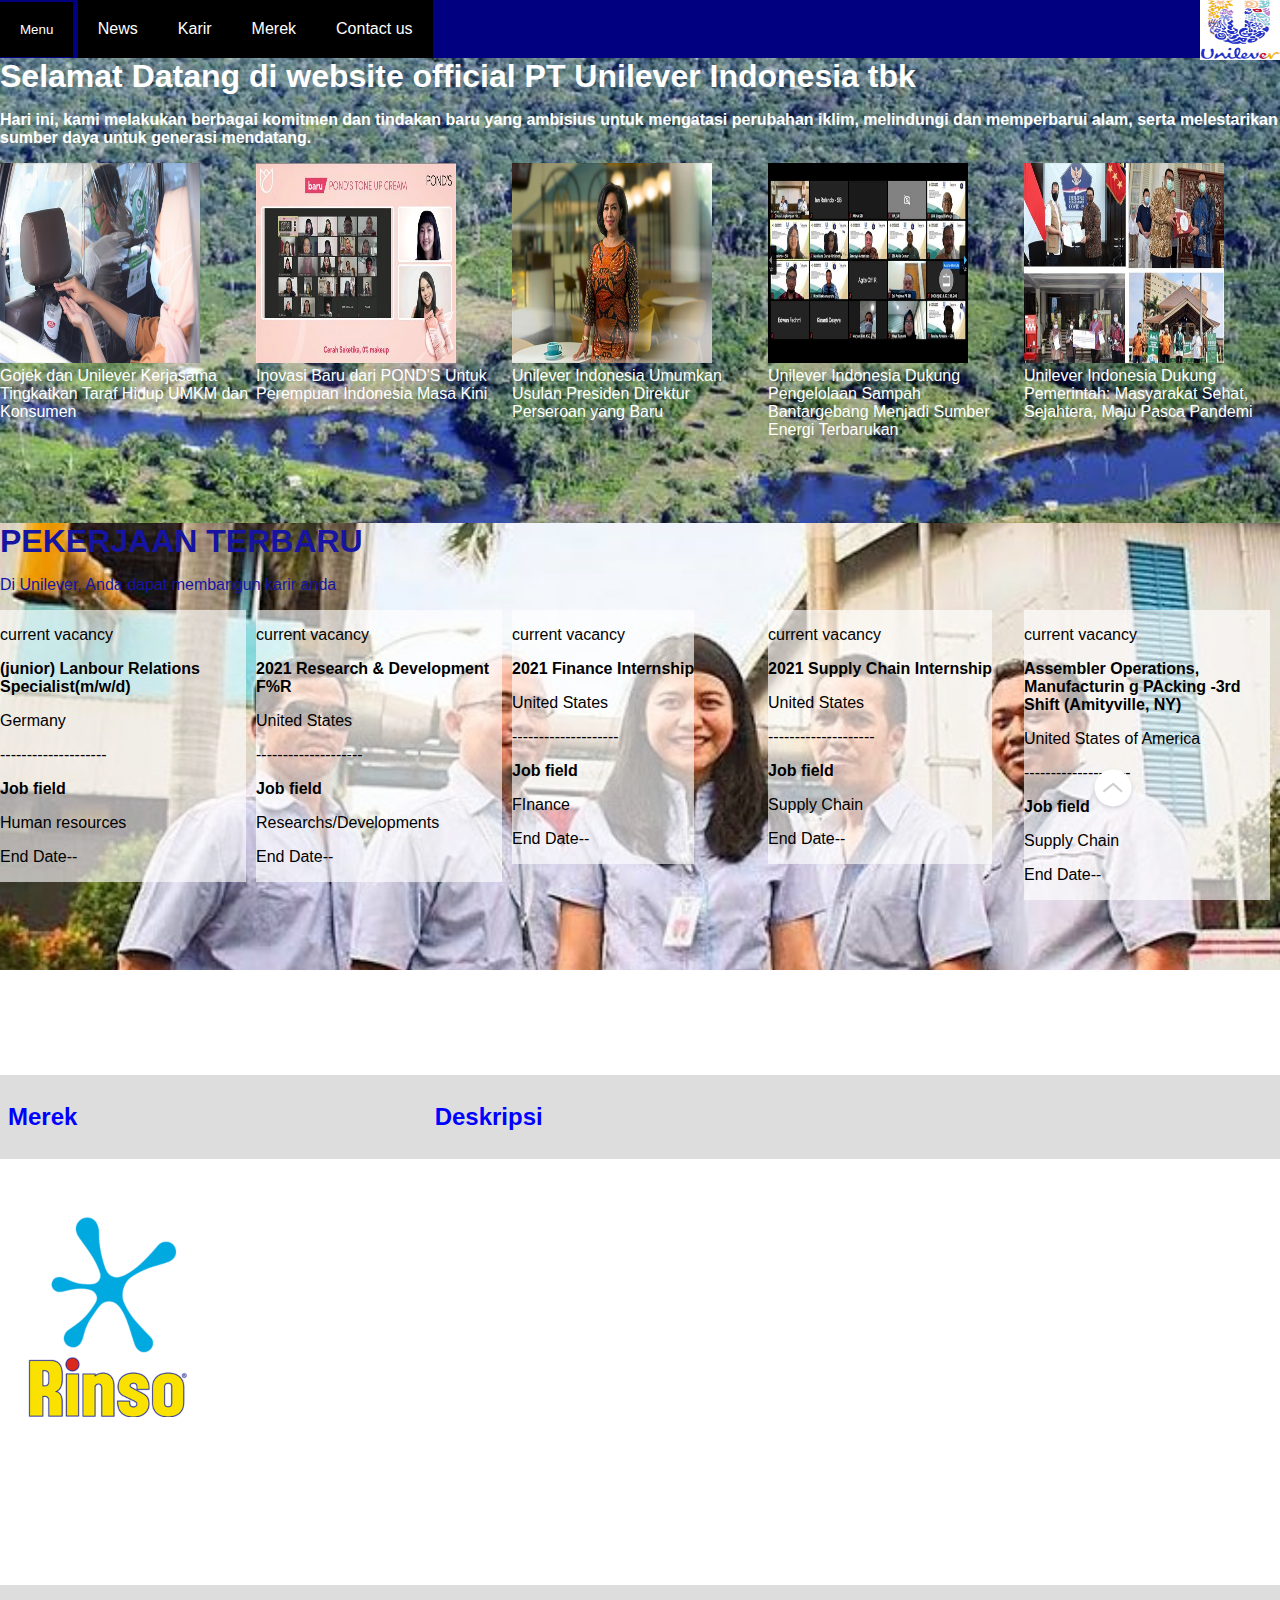
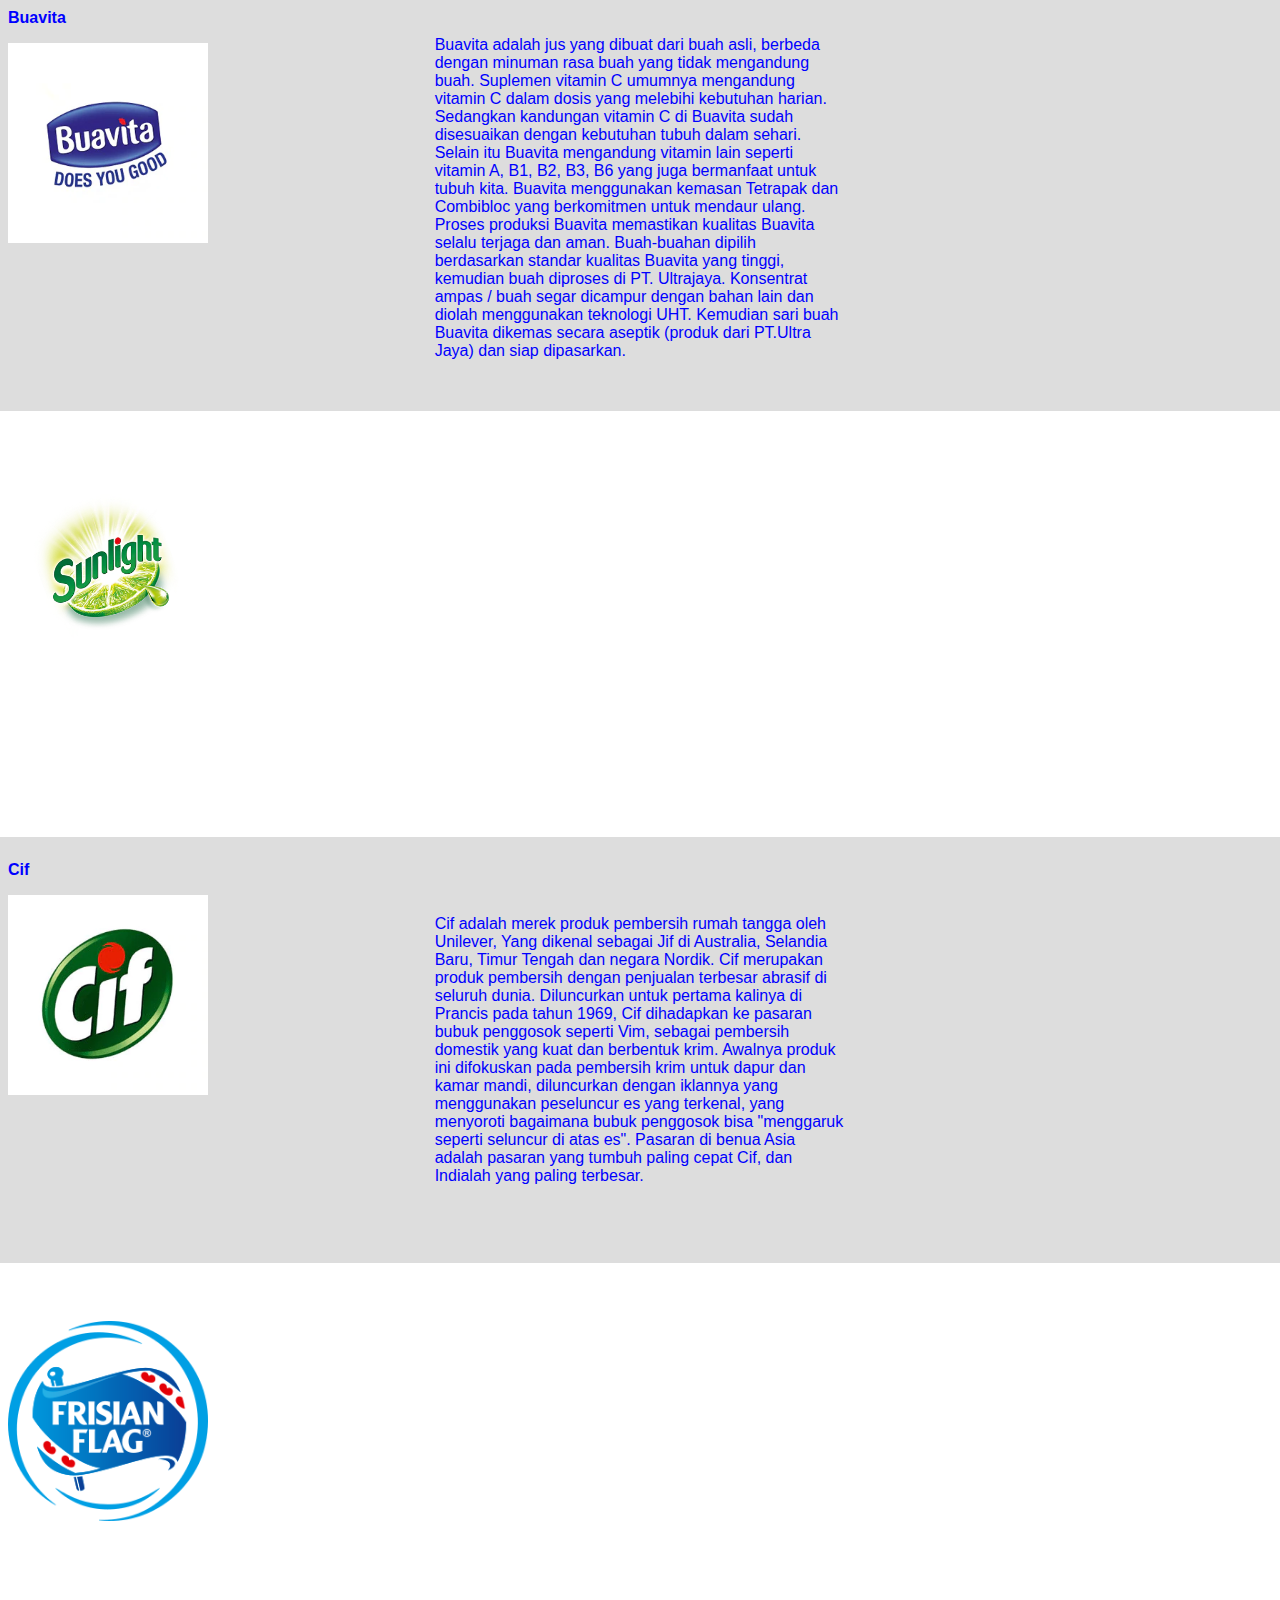
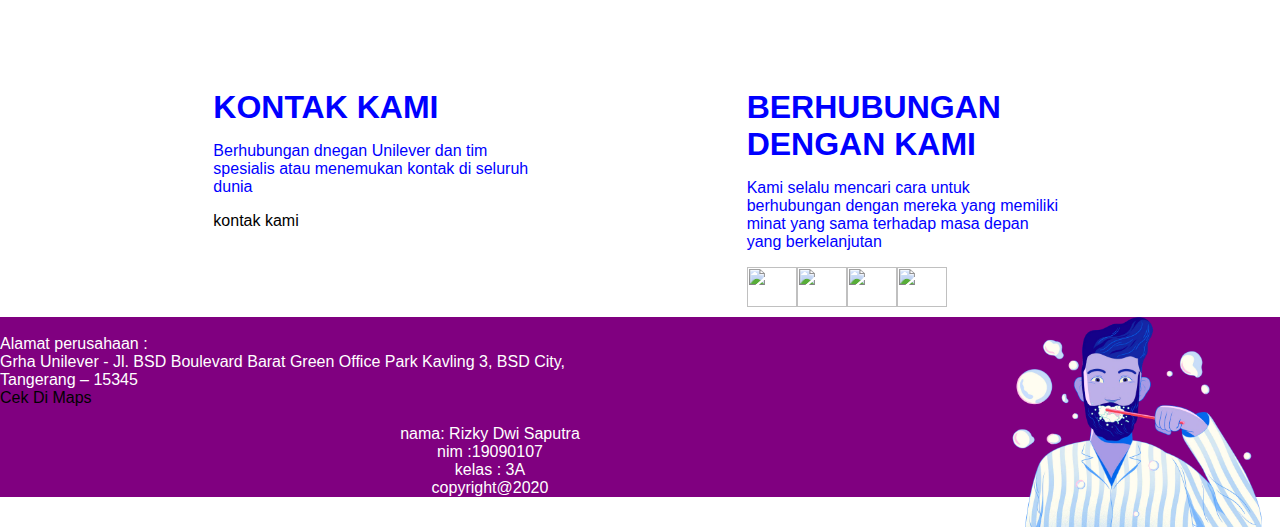
==== main.html @ 6e51be2f "Initial commit" ====
<!DOCTYPE html>
<html lang="en">
<head>
    <link rel="stylesheet" href="style.css">
    <meta charset="UTF-8">
    <meta name="viewport" content="width=device-width, initial-scale=1.0">
    <meta http-equiv="X-UA-Compatible" content="ie=edge">
    <link rel="icon" href="image/UNILEVER_LOGO_160_tcm1310-541804.gif">
    <title>webprofile Unilever Indonesia</title>
</head>
<body>
    <header>
        <div class="dropdown">
            <button class="menubtn">Menu</button>
                <div class="dropdown-child">
                    <a href="#news">News</a>
                    <a href="#karir">Karir</a>
                    <a href="#merek">Merek</a> 
                    <a href="#kontak-kami">Contact us</a>
                </div>
        </div>
        <img src="image/UNILEVER_LOGO_160_tcm1310-541804.gif">
    </header>
<div id="cursor-btn" onclick="cursorBtn()">
    <img src="image/cursor-btn.svg">
</div>
    <div class="head" id="head">
        <h1>Selamat Datang di website official PT Unilever Indonesia tbk</h1>
            <p><b>Hari ini, kami melakukan berbagai komitmen dan tindakan baru yang ambisius untuk mengatasi perubahan iklim, melindungi dan memperbarui alam, serta melestarikan sumber daya untuk generasi mendatang.</b></p>
        <div class="wrapper">
            <div class="zoom-effect">
                <div class="kotak">
                  <a href="https:/news/press-releases/2020/unilever-indonesia-umumkan-usulan-presiden-direktur-perseroan-yang-baru.html">
                    <img src="image/ind-kemitraan-gojek-990x557_tcm1310-555383_w700.jpg"><br>
                    <span>Gojek dan Unilever Kerjasama Tingkatkan Taraf Hidup UMKM dan Konsumen</span>
                  </a>
                </div>
            </div>                
            <div class="zoom-effect">
                <div class="kotak">
                    <a href="https://www.unilever.co.id/news/press-releases/2020/inovasi-baru-dari-ponds-untuk-perempuan-indonesia-masa-kini.html">
                        <img src="image/IND-Media-Conference-Ponds-Instabright-Tone-Up-Cream-990x557_tcm1310-555386_w700.webp"><br>
                        <span>Inovasi Baru dari POND'S Untuk Perempuan Indonesia Masa Kini</span>
                    </a>
                </div>
            </div>
            <div class="zoom-effect">
                <div class="kotak">
                    <a href="https:/news/press-releases/2020/unilever-indonesia-umumkan-usulan-presiden-direktur-perseroan-yang-baru.html">
                        <img src="image/IND-Ira-Noviarti-990x557_tcm1310-555470_w700 (1).jpg"><br>
                        <span>Unilever Indonesia Umumkan Usulan Presiden Direktur Perseroan yang Baru</span>
                    </a>
                </div>
            </div>
            <div class="zoom-effect">
                <div class="kotak">
                    <a href="https:/news/press-releases/2020/unilever-indonesia-umumkan-usulan-presiden-direktur-perseroan-yang-baru.html">
                        <img src="image/IND-Foto-Bersama-990x557_tcm1310-555580_w700.jpg"><br>
                        <span>Unilever Indonesia Dukung Pengelolaan Sampah Bantargebang Menjadi Sumber Energi Terbarukan</span>
                    </a>
                </div>
            </div>
             <div class="zoom-effect">
                <div class="kotak">
                    <a href="https:/news/press-releases/2020/unilever-indonesia-umumkan-usulan-presiden-direktur-perseroan-yang-baru.html">
                        <img src="image/IND-aug-990x557_tcm1310-554132_w700.jpg"><br>
                        <span>Unilever Indonesia Dukung Pemerintah: Masyarakat Sehat, Sejahtera, Maju Pasca Pandemi</span>
                    </a>
                </div>
            </div>    
        </div>
    </div>
    <div class="karir" id="karir">
        <h1>PEKERJAAN TERBARU</h1>
        <p> Di Unilever, Anda dapat membangun karir anda</p>
        <div class="wrapper">
            <div class="zoom-effect">
                <div class="lowongan" >
                    <a href="https://unilever.taleo.net/careersection/external/jobdetail.ftl?lang=de&searchExpanded=true&job=200004B7">
                    <p>current vacancy</p>
                    <p><b>(junior) Lanbour Relations Specialist(m/w/d)</b></p>
                    <p>Germany</p>
                    <p>--------------------</p>
                    <p><b>Job field</b></p>
                    <p>Human resources</p>
                    <p>End Date--</p>
                </a>
                </div>
            </div>
            <div class="zoom-effect">
                <div class="lowongan">
                    <a href="https://unilever.taleo.net/careersection/external/jobdetail.ftl?lang=de&searchExpanded=true&job=200004B7">
                        <p>current vacancy</p>
                        <p><b>2021 Research & Development F%R</b></p>
                        <p>United States</p>
                        <p>--------------------</p>
                        <p><b>Job field</b></p>
                        <p>Researchs/Developments</p>
                        <p>End Date--</p>
                    </a>
                 </div>
            </div>
            <div class="zoom-effect">
                <div class="lowongan">
                    <a href="https://unilever.taleo.net/careersection/external/jobdetail.ftl?lang=de&searchExpanded=true&job=200004B7">
                        <p>current vacancy</p>
                        <p><b>2021 Finance Internship</b></p>
                        <p>United States</p>
                        <p>--------------------</p>
                        <p><b>Job field</b></p>
                        <p>FInance</p>
                        <p>End Date--</p>
                    </a>
                </div>
            </div>
            <div class="zoom-effect">
                <div class="lowongan">
                    <a href="https://unilever.taleo.net/careersection/external/jobdetail.ftl?lang=de&searchExpanded=true&job=200004B7">
                        <p>current vacancy</p>
                        <p><b>2021 Supply Chain Internship</b></p>
                        <p>United States</p>
                        <p>--------------------</p>
                        <p><b>Job field</b></p>
                        <p>Supply Chain</p>
                        <p>End Date--</p>
                    </a>
                </div>
            </div>
            <div class="zoom-effect">
                <div class="lowongan">
                    <a href="https://unilever.taleo.net/careersection/external/jobdetail.ftl?lang=de&searchExpanded=true&job=200004B7">
                        <p>current vacancy</p>
                        <p><b>Assembler Operations, Manufacturin g PAcking -3rd Shift (Amityville, NY)</b></p>
                        <p>United States of America</p>
                        <p>--------------------</p>
                        <p><b>Job field</b></p>
                        <p>Supply Chain</p>
                        <p>End Date--</p>
                    </a>
                </div>
            </div>
        </div>
    </div>
    <div class="merek" id="merek" >
        <h1 >Merek</h1>
        <p >Kami membuat beberapa merek paling terkenal di dunia - semuanya sedang dalam perjalanan untuk mengurangi jejak lingkungan dan meningkatkan dampak positif mereka pada masyarakat.</p>
        <table>
            <tr style="background-color: #dddddd;">
                <th><h2>Merek     </h2></th>
                <th><h2>Deskripsi </h2><th>
            </tr>
            <tr>
                <td><p><b>Rinso</b></p>
                    <div class="zoom-effect">
                        <div class="kotak">
                        <img src="image/logo-rinso.png">
                        </div>
                    </div>
                </td>
                <td>Rinso adalah merek sabun cuci atau deterjen dari Unilever yang digunakan di Australia, Indonesia, Selandia Baru, Britania Raya dan Amerika Serikat. Merek ini awalnya diciptakan oleh Robert S. Hudson dengan merek dagang Hudson's Soap dan pada tahun 1908 dijual ke Lever Brothers dari Port Sunlight, Inggris. 
                    Rinso diluncurkan di Indonesia sebagai merek deterjen pertama di Indonesia yang menjadi nama generik untuk deterjen laundry.<td>
            </tr>
            <tr>
                <content>

                </content>
                <td><p><b>Buavita</b></p>
                    <div class="zoom-effect">
                        <div class="kotak">
                        <img src="image/buavita_tcm1310-408827_w700.png">
                        </div>
                    </div>
                </td>
            <td>Buavita adalah jus yang dibuat dari buah asli, berbeda dengan minuman rasa buah yang tidak mengandung buah. Suplemen vitamin C umumnya mengandung vitamin C dalam dosis yang melebihi kebutuhan harian. 
                Sedangkan kandungan vitamin C di Buavita sudah disesuaikan dengan kebutuhan tubuh dalam sehari. Selain itu Buavita mengandung vitamin lain seperti vitamin A, B1, B2, B3, B6 yang juga bermanfaat untuk tubuh kita. 
                Buavita menggunakan kemasan Tetrapak dan Combibloc yang berkomitmen untuk mendaur ulang. Proses produksi Buavita memastikan kualitas Buavita selalu terjaga dan aman. Buah-buahan dipilih berdasarkan standar kualitas Buavita yang tinggi, kemudian buah diproses di PT. Ultrajaya. 
                Konsentrat ampas / buah segar dicampur dengan bahan lain dan diolah menggunakan teknologi UHT. Kemudian sari buah Buavita dikemas secara aseptik (produk dari PT.Ultra Jaya) dan siap dipasarkan.<td>
            </tr>
            <tr>
                <td><p><b>Sunlight</b></p>
                    <div class="zoom-effect">
                        <div class="kotak">
                        <img src="image/logo-sunlight.png">
                        </div>
                    </div>
                </td>
                <td>Sunlight adalah pembersih kuat yang membuat peralatan rumah lebih mudah dibersihkan. Selama 20 tahun, produk Sunlight berhasil menjadi merek cairan pencuci piring terbesar di Indonesia dengan berbagai aktivasi dan promosi inovasi. 
                    Sunlight telah tersedia di Indonesia selama lebih dari 25 tahun dengan format batang asli. Pada 1980-an, Sunlight diluncurkan dalam bentuk cair yang menjadikannya produk pencuci piring pertama di Indonesia. Selama 20 tahun, 
                    produk Sunlight berhasil menjadi merek cairan pencuci piring terbesar di Indonesia dengan berbagai aktivasi dan promosi inovasi. Sunlight sebagai market leader, selalu menawarkan solusi terbaik untuk membersihkan peralatan masak dan peralatan dapur dari segala jenis kotoran, bau dan minyak. 
                    Sunlight terdiri dari 3 varian yang disukai konsumennya, yaitu jeruk nipis, lemon, dan strawberry.<td>
            </tr>
            
            <td><p><b>Cif</b></p>
                <div class="zoom-effect">
                    <div class="kotak">
                        <img src="image/cif_tcm1310-408746_w700.png">
                    </div>
                </div>
            </td>
                <td>Cif adalah merek produk pembersih rumah tangga oleh Unilever, Yang dikenal sebagai Jif di Australia, Selandia Baru, Timur Tengah dan negara Nordik. Cif merupakan produk pembersih dengan penjualan terbesar abrasif di seluruh dunia.
                    Diluncurkan untuk pertama kalinya di Prancis pada tahun 1969, Cif dihadapkan ke pasaran bubuk penggosok seperti Vim, sebagai pembersih domestik yang kuat dan berbentuk krim. Awalnya produk ini difokuskan pada pembersih krim untuk dapur dan kamar mandi, diluncurkan dengan iklannya yang menggunakan peseluncur es yang terkenal, 
                    yang menyoroti bagaimana bubuk penggosok bisa "menggaruk seperti seluncur di atas es". Pasaran di benua Asia adalah pasaran yang tumbuh paling cepat Cif, dan Indialah yang paling terbesar.<td>
            </tr> 
            <tr>
                <td><p><b>Frisian flag</b></p>
                <div class="zoom-effect">
                    <div class="kotak">
                        <img src="image/logo-frisian-flag.png">
                    </div>
                </div>
            </td>
                <td>Frisian Flag atau yang juga dikenal dengan Susu Flag adalah susu sapi yang mengandung nutrisi makro (protein, karbohidrat dan lemak) dan mengandung 8 vitamin (Vitamin A, D3, E, B1, B2, B3, B6 dan B12) dan mineral: Kalsium dan Fosfor. 
                    dapat dikonsumsi sebagai pelengkap masakan yang dipadukan dengan bahan makanan lainnya (seperti buah segar) menjadi minuman sehat atau menambah cita rasa makanan dan minuman yang nikmat. Satu porsi Susu Kental Manis Kental Manis Frisian Flag mengandung energi 140 kkal untuk menunjang asupan energi harian Anda. 
                    Dapat dikonsumsi untuk segala usia (kecuali bayi 0-12 bulan) sebagai pelengkap sajian makanan dan minuman keluarga anda.<td>
            </tr>
            <tr>
                
        </table>
        </div>
    </div>    
    <div class="row">
        <div class="kontak-kami-internasional">
            <h1>KONTAK KAMI</h1>
            <P>Berhubungan dnegan Unilever dan tim spesialis atau menemukan kontak di seluruh dunia</P>
            <a href="contact-form.html" title="kontak-kami">kontak kami</a>
        </div>
        <div class="kontak-kami-lokal" id="kontak-kami">
           <h1>BERHUBUNGAN DENGAN KAMI</h1>
           <p>Kami selalu mencari cara untuk berhubungan dengan mereka yang memiliki minat yang sama terhadap masa depan yang berkelanjutan</p>
            <div class="medsos">
                <a href="https://www.facebook.com/unileverid" target="_blank">
                    <div class="zoom-icon-effect">
                    <img src="https://www.unilever.co.id/resources/7.19.63/images/phoenix/facebook-purple-royal.svg" style="width: 50px;height: 40px;">
                    </div>
                </a>
                <a href="https://twitter.com/UnileverIDN" target="_blank">
                    <div class="zoom-icon-effect">
                    <img src="https://www.unilever.co.id/resources/7.19.63/images/phoenix/twitter-purple-royal.svg" style="width: 50px;height: 40px;">
                    </div>
                </a>
                <a href="https://www.instagram.com/unileveridn" target="_blank">
                    <div class="zoom-icon-effect">
                    <img src="https://www.unilever.co.id/resources/7.19.63/images/phoenix/instagram-purple-royal.svg" style="width: 50px;height: 40px;">
                    </div>
                </a>
                <a href="https://www.linkedin.com/company/unilever" target="_blank">
                    <div class="zoom-icon-effect">
                    <img src="https://www.unilever.co.id/resources/7.19.63/images/phoenix/linkedin-purple-royal.svg" style="width: 50px;height: 40px;">
                    </div>
                </a>
            </div>
        </div>
    </div>
<footer>
    <img src="image/footer-character02.webp" style="width:300px; height:210px"><br>
    Alamat perusahaan :<br>
    Grha Unilever - Jl. BSD Boulevard Barat Green Office Park Kavling 3, BSD City, <br>
    Tangerang – 15345<br>
    <a href="https://goo.gl/maps/GV2RzGLKUzyPwAAx8" title="kontak-kami">Cek Di Maps</a><br><br>
    <center>nama: Rizky Dwi Saputra <br>
    nim :19090107 <br>
    kelas : 3A<br>
    copyright@2020<br></center>

</footer>
<script src="script.js"></script>
</body>
</html>
---- style.css ----
html {
  background: #fff;
  color: #000;
  font-family: sans-serif;
  -ms-text-size-adjust: 100%;
  -webkit-text-size-adjust: 100%;
}
body {
    margin: 0;
  }   
  h1{
    margin: 0;
  }
  p{
    text-align: 20px;
    text-size-adjust: inherit;
  }
  a{
    color: black;
    text-decoration: none;
    font-weight: 500;
  }
  a:hover{
    text-decoration: underline;
  }
  .wrapper {
    width: 100%;
    margin: 0 auto;
    display: flex;
  }
  .zoom-effect {  
    position: relative;
    width: 100%;
    height: 360px;
    margin: 0 auto;
    overflow: -moz-hidden-unscrollable;  
    color: white;
  }
  .kotak {
    position: absolute;
    top: 0;
    left: 0;
  }
  .kotak span{
    color: white;
  }
  .kotak img {
    -webkit-transition: 0.4s ease;
    transition: 0.4s ease;
    width: 200px;
    height: 200px;
  }
  .zoom-effect:hover .kotak img {
    -webkit-transform: scale(1.08);
    transform: scale(1.08);
  }
.head{
  color: white;
  background-attachment: fixed;
  background-repeat: no-repeat;
  background-size: 100%;
  background-image: url(image/birdview_global_forest_watch_by_ciat_flickr.jpg);
}
.karir{
  color:rgb(22, 20, 161);
  background-attachment: scroll;
  background-position: center;
  background-repeat: no-repeat;
  background-size: cover;
  background-image: url(image/profile1.jpeg );
}
.merek{
  color: white;
  background-attachment: fixed;
  background-size: cover;
  background-position: bottom;
  background-image: url(image/nature-1603498513751-2292.jpg);
}
.kontak-kami-lokal{
  width: 25%;
  color: blue;
}
.kontak-kami-internasional{
  width: 25%;
  color: blue;
}
.row:after {
  clear: both;
}
.row:before, .row:after {
  content: " ";
  display: table;
}
.zoom-icon-effect{
  position: relative;
  width: 100%;
  height: 50px;
  margin: 0 auto;
  overflow: visible; 
}
.zoom-icon-effect:hover img {
  -webkit-transform: scale(1.08);
  transform: scale(1.08);
}
header{
  background-color:navy;
  color: white;
}
.medsos{
  display: flex;
}
.row{
width: 100%;
font-family: sans-serif;
display: flex;
justify-content: space-between;
}
footer{
  color: white;
  background-color:purple;
}
footer img{
  float :right ;
}
.lowongan{
  background-color: rgba(255, 255, 255, 0.637) ;
  color: black;
  position: absolute;
  top: 0;
  margin-right: 10px;
  left: 0;
}
.menubtn{
  background-color: #000;
  color: #fff;
  border: none;
  cursor: pointer;
  padding: 20px;
}
.menubtn:hover{
  background-color: #000;
}
.dropdown{
  position: relative;
  display: inline-block;
}
button{
  object-position: right;
}
.dropdown-child {
  display: none;
  background-color: black;
  min-width: 200px;
}
.dropdown-child a{
  color: white;
  padding: 20px;
  text-decoration: none;
  display: block;
}
.dropdown:hover .dropdown-child{
  display: inline-flex;
}
#cursor-btn {
  position: absolute;
  cursor: pointer;
  z-index:9999;
  top:85%;
  left:85%;
}
#cursor-btn img {
  position: fixed;
  width: 50px;
}
th .img{
  width: 200px;
  height: 200px;
}
table{
  width: 100%;
  height: auto;
}
table, th, td {
border-collapse: collapse;
}
tr,td,th{
text-align: left; 
padding: 8px;
}
td {
border: white;
width: 200px;
height: 200px;
}
tr:nth-child(odd){
  background-color: #dddddd;
  color: blue;
}
header img{
  width: 80px;
  height: 60px;
  float: right;
}
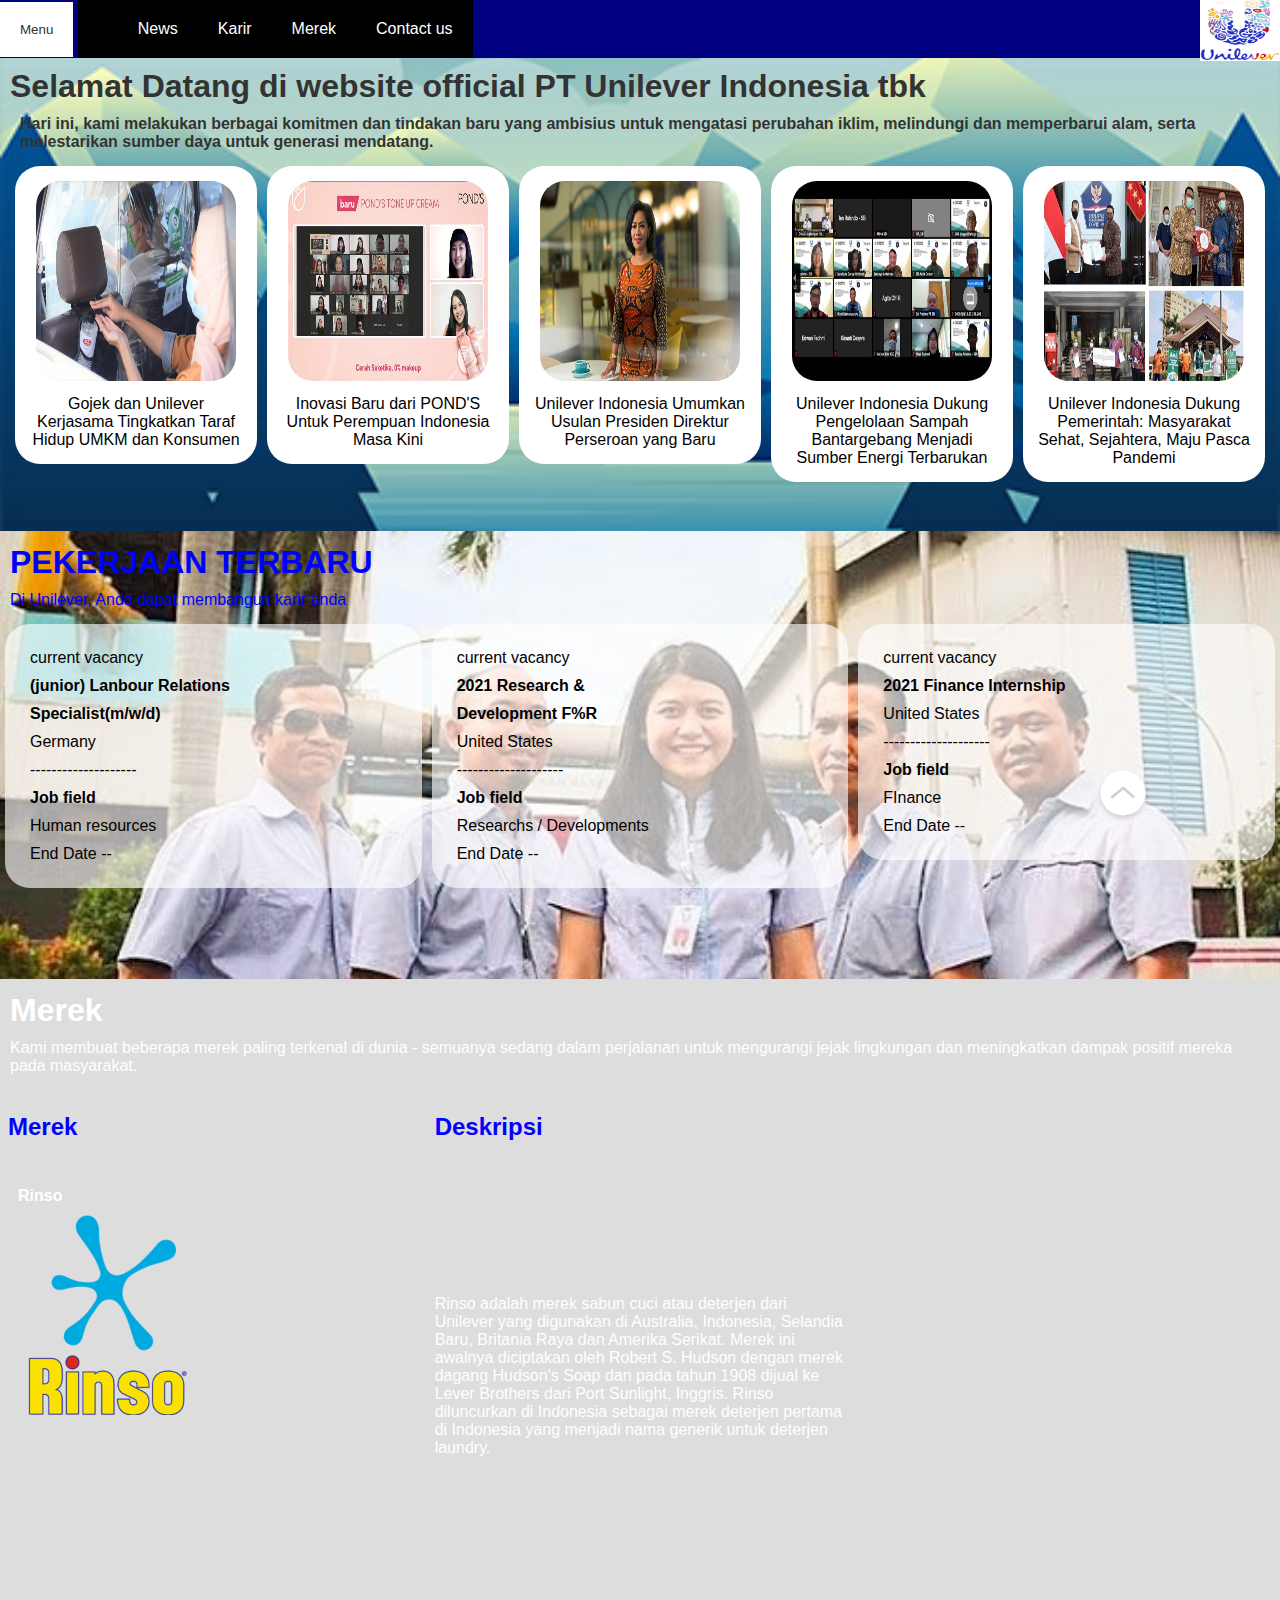
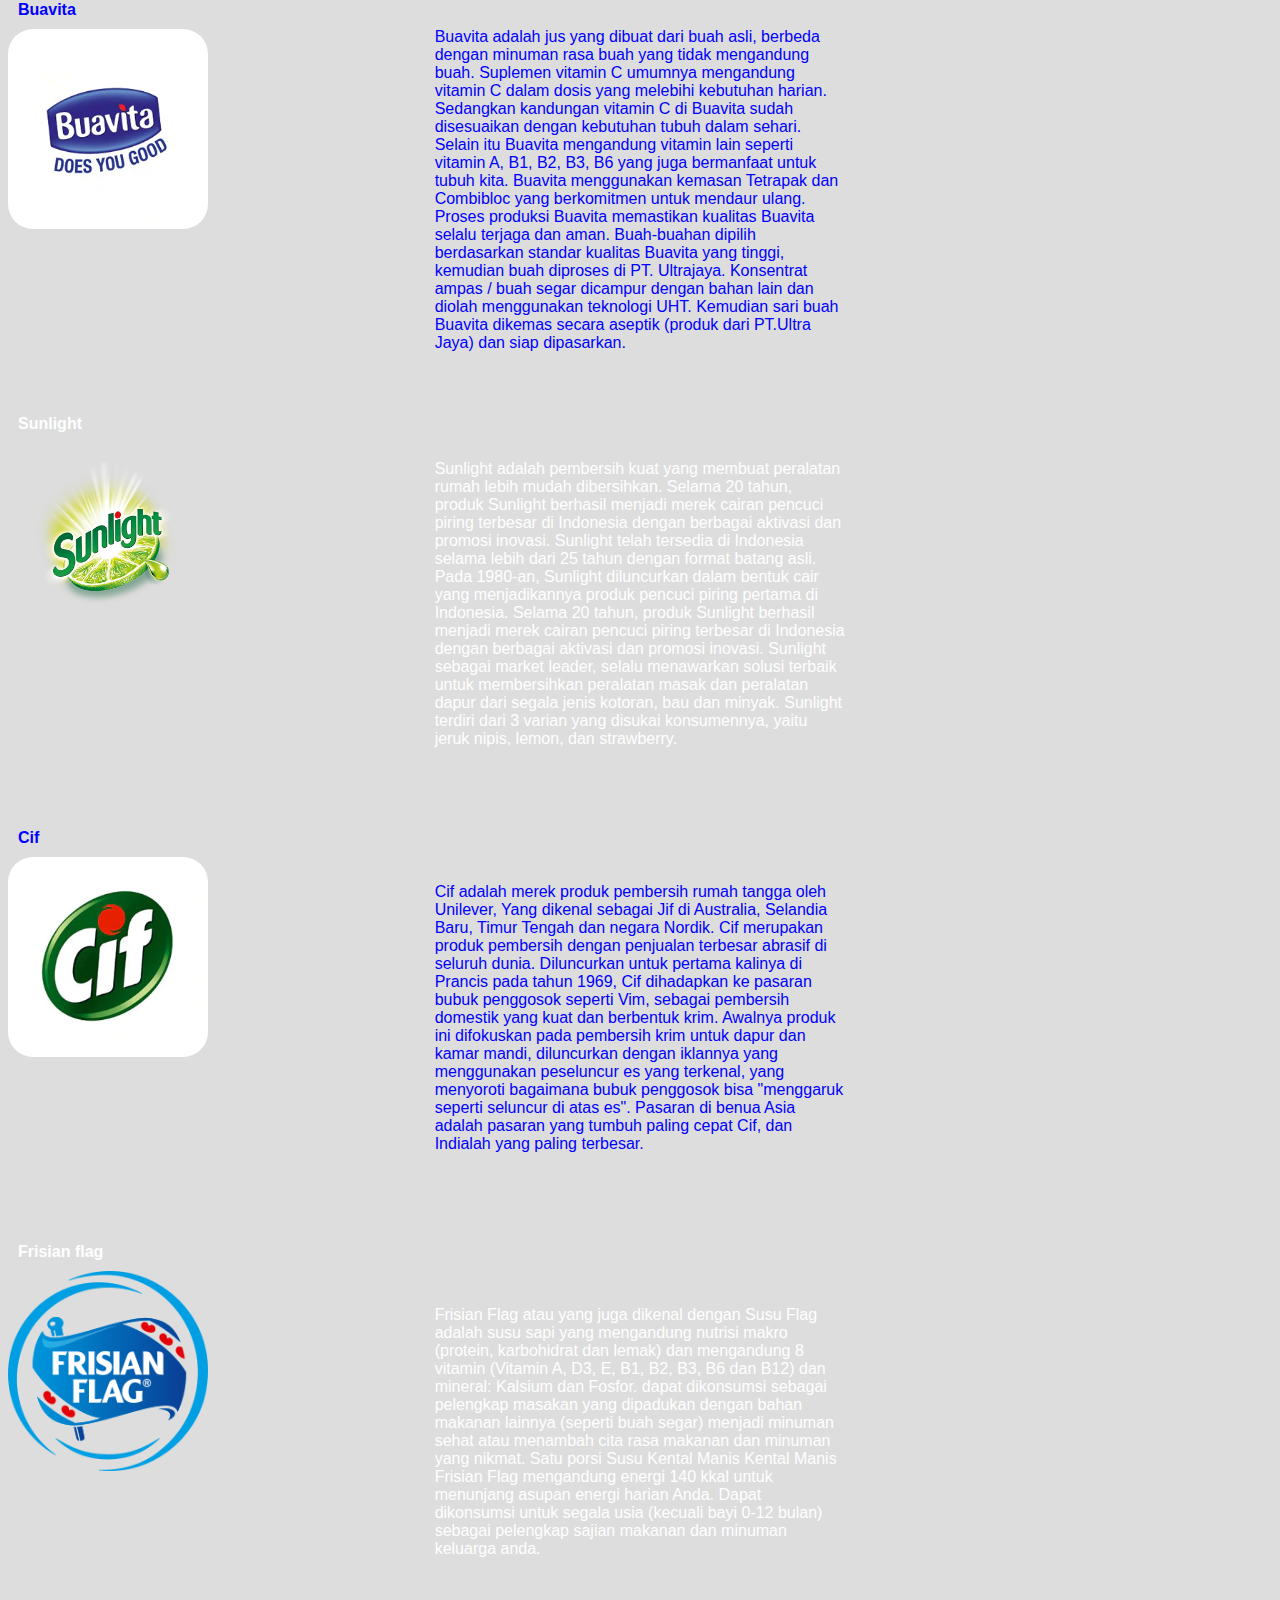
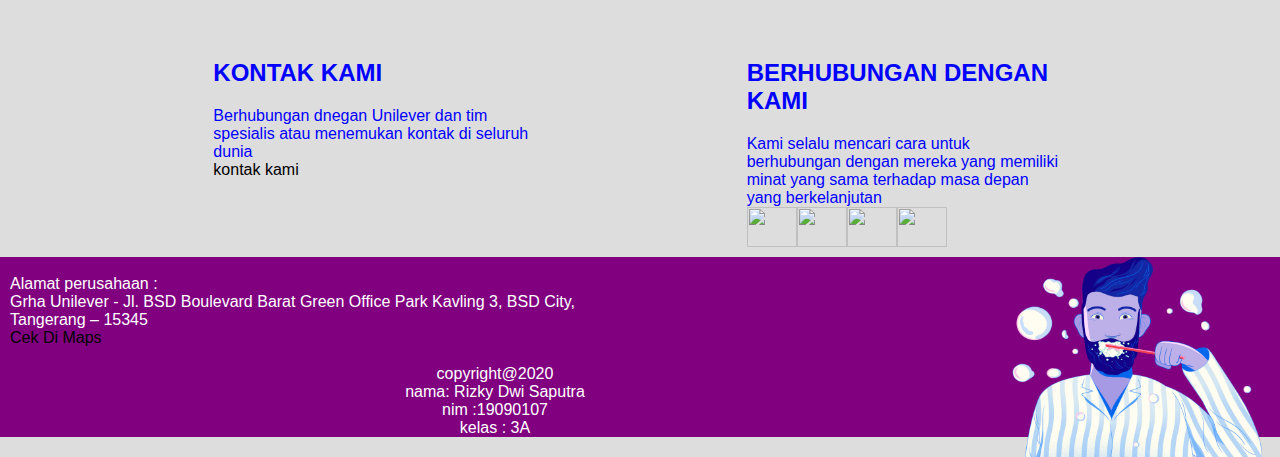
==== commit d0ba0fce: "test subject" ====
--- a/main.html
+++ b/main.html
@@ -5,41 +5,60 @@
     <meta charset="UTF-8">
     <meta name="viewport" content="width=device-width, initial-scale=1.0">
     <meta http-equiv="X-UA-Compatible" content="ie=edge">
-    <link rel="icon" href="image/UNILEVER_LOGO_160_tcm1310-541804.gif">
+    <link rel="icon" href="image/logo-unilever.jpg">
     <title>webprofile Unilever Indonesia</title>
+    <script src="script.js"></script>
+    <script src="http://code.jquery.com/jquery-2.2.1.min.js"></script>
+    <script>
+        $(document).ready(function(){
+        $(".preloader").fadeOut();
+        })
+    </script>
 </head>
 <body>
+    <div class="preloader">
+        <div class="loading">
+            <center>
+          <img src="image/pin.gif" width="80">
+          <p>Harap Tunggu</p>
+          </center>
+        </div>
+      </div>
     <header>
-        <div class="dropdown">
+        <nav class="sidemenu">
             <button class="menubtn">Menu</button>
-                <div class="dropdown-child">
-                    <a href="#news">News</a>
-                    <a href="#karir">Karir</a>
-                    <a href="#merek">Merek</a> 
-                    <a href="#kontak-kami">Contact us</a>
-                </div>
+            <ul class="sidemenu-child">
+                <li><a href="#head">News</a></li>
+                <li><a href="#karir">Karir</a></li>
+                <li><a href="#merek">Merek</a></li>
+                <li><a href="#kontak-kami">Contact us</a></li>
+            </ul>
+        </nav>
+            
+        <div id="cursor-btn" onclick="cursorBtn()">
+            <img src="image/cursor-btn.svg">
         </div>
         <img src="image/UNILEVER_LOGO_160_tcm1310-541804.gif">
     </header>
-<div id="cursor-btn" onclick="cursorBtn()">
-    <img src="image/cursor-btn.svg">
-</div>
     <div class="head" id="head">
         <h1>Selamat Datang di website official PT Unilever Indonesia tbk</h1>
-            <p><b>Hari ini, kami melakukan berbagai komitmen dan tindakan baru yang ambisius untuk mengatasi perubahan iklim, melindungi dan memperbarui alam, serta melestarikan sumber daya untuk generasi mendatang.</b></p>
+        <p><b>Hari ini, kami melakukan berbagai komitmen dan tindakan baru yang ambisius untuk mengatasi perubahan
+                iklim, melindungi dan memperbarui alam, serta melestarikan sumber daya untuk generasi mendatang.</b>
+        </p>
         <div class="wrapper">
             <div class="zoom-effect">
                 <div class="kotak">
-                  <a href="https:/news/press-releases/2020/unilever-indonesia-umumkan-usulan-presiden-direktur-perseroan-yang-baru.html">
-                    <img src="image/ind-kemitraan-gojek-990x557_tcm1310-555383_w700.jpg"><br>
-                    <span>Gojek dan Unilever Kerjasama Tingkatkan Taraf Hidup UMKM dan Konsumen</span>
-                  </a>
-                </div>
-            </div>                
+                    <a href="https:/news/press-releases/2020/unilever-indonesia-umumkan-usulan-presiden-direktur-perseroan-yang-baru.html">
+                        <img src="image/ind-kemitraan-gojek-990x557_tcm1310-555383_w700.jpg"><br>
+                        <span>Gojek dan Unilever Kerjasama Tingkatkan Taraf Hidup UMKM dan Konsumen</span>
+                    </a>
+                </div>
+            </div>
             <div class="zoom-effect">
                 <div class="kotak">
                     <a href="https://www.unilever.co.id/news/press-releases/2020/inovasi-baru-dari-ponds-untuk-perempuan-indonesia-masa-kini.html">
-                        <img src="image/IND-Media-Conference-Ponds-Instabright-Tone-Up-Cream-990x557_tcm1310-555386_w700.webp"><br>
+                        <img
+                            src="image/IND-Media-Conference-Ponds-Instabright-Tone-Up-Cream-990x557_tcm1310-555386_w700.webp"><br>
                         <span>Inovasi Baru dari POND'S Untuk Perempuan Indonesia Masa Kini</span>
                     </a>
                 </div>
@@ -56,18 +75,20 @@
                 <div class="kotak">
                     <a href="https:/news/press-releases/2020/unilever-indonesia-umumkan-usulan-presiden-direktur-perseroan-yang-baru.html">
                         <img src="image/IND-Foto-Bersama-990x557_tcm1310-555580_w700.jpg"><br>
-                        <span>Unilever Indonesia Dukung Pengelolaan Sampah Bantargebang Menjadi Sumber Energi Terbarukan</span>
-                    </a>
-                </div>
-            </div>
-             <div class="zoom-effect">
+                        <span>Unilever Indonesia Dukung Pengelolaan Sampah Bantargebang Menjadi Sumber Energi
+                            Terbarukan</span>
+                    </a>
+                </div>
+            </div>
+            <div class="zoom-effect">
                 <div class="kotak">
                     <a href="https:/news/press-releases/2020/unilever-indonesia-umumkan-usulan-presiden-direktur-perseroan-yang-baru.html">
                         <img src="image/IND-aug-990x557_tcm1310-554132_w700.jpg"><br>
-                        <span>Unilever Indonesia Dukung Pemerintah: Masyarakat Sehat, Sejahtera, Maju Pasca Pandemi</span>
-                    </a>
-                </div>
-            </div>    
+                        <span>Unilever Indonesia Dukung Pemerintah: Masyarakat Sehat, Sejahtera, Maju Pasca
+                            Pandemi</span>
+                    </a>
+                </div>
+            </div>
         </div>
     </div>
     <div class="karir" id="karir">
@@ -75,30 +96,32 @@
         <p> Di Unilever, Anda dapat membangun karir anda</p>
         <div class="wrapper">
             <div class="zoom-effect">
-                <div class="lowongan" >
-                    <a href="https://unilever.taleo.net/careersection/external/jobdetail.ftl?lang=de&searchExpanded=true&job=200004B7">
-                    <p>current vacancy</p>
-                    <p><b>(junior) Lanbour Relations Specialist(m/w/d)</b></p>
-                    <p>Germany</p>
-                    <p>--------------------</p>
-                    <p><b>Job field</b></p>
-                    <p>Human resources</p>
-                    <p>End Date--</p>
-                </a>
-                </div>
-            </div>
-            <div class="zoom-effect">
                 <div class="lowongan">
                     <a href="https://unilever.taleo.net/careersection/external/jobdetail.ftl?lang=de&searchExpanded=true&job=200004B7">
                         <p>current vacancy</p>
-                        <p><b>2021 Research & Development F%R</b></p>
+                        <p><b>(junior) Lanbour Relations </b></p>
+                        <p><b>Specialist(m/w/d)</b></p>
+                        <p>Germany</p>
+                        <p>--------------------</p>
+                        <p><b>Job field</b></p>
+                        <p>Human resources</p>
+                        <p>End Date --</p>
+                    </a>
+                </div>
+            </div>
+            <div class="zoom-effect">
+                <div class="lowongan">
+                    <a href="https://unilever.taleo.net/careersection/external/jobdetail.ftl?lang=de&searchExpanded=true&job=200004B7">
+                        <p>current vacancy</p>
+                        <p><b>2021 Research & </b></p>
+                        <p><b> Development F%R</b></p>
                         <p>United States</p>
                         <p>--------------------</p>
                         <p><b>Job field</b></p>
-                        <p>Researchs/Developments</p>
-                        <p>End Date--</p>
-                    </a>
-                 </div>
+                        <p>Researchs / Developments</p>
+                        <p>End Date --</p>
+                    </a>
+                </div>
             </div>
             <div class="zoom-effect">
                 <div class="lowongan">
@@ -109,160 +132,172 @@
                         <p>--------------------</p>
                         <p><b>Job field</b></p>
                         <p>FInance</p>
-                        <p>End Date--</p>
-                    </a>
-                </div>
-            </div>
-            <div class="zoom-effect">
-                <div class="lowongan">
-                    <a href="https://unilever.taleo.net/careersection/external/jobdetail.ftl?lang=de&searchExpanded=true&job=200004B7">
-                        <p>current vacancy</p>
-                        <p><b>2021 Supply Chain Internship</b></p>
-                        <p>United States</p>
-                        <p>--------------------</p>
-                        <p><b>Job field</b></p>
-                        <p>Supply Chain</p>
-                        <p>End Date--</p>
-                    </a>
-                </div>
-            </div>
-            <div class="zoom-effect">
-                <div class="lowongan">
-                    <a href="https://unilever.taleo.net/careersection/external/jobdetail.ftl?lang=de&searchExpanded=true&job=200004B7">
-                        <p>current vacancy</p>
-                        <p><b>Assembler Operations, Manufacturin g PAcking -3rd Shift (Amityville, NY)</b></p>
-                        <p>United States of America</p>
-                        <p>--------------------</p>
-                        <p><b>Job field</b></p>
-                        <p>Supply Chain</p>
-                        <p>End Date--</p>
+                        <p>End Date --</p>
                     </a>
                 </div>
             </div>
         </div>
     </div>
-    <div class="merek" id="merek" >
-        <h1 >Merek</h1>
-        <p >Kami membuat beberapa merek paling terkenal di dunia - semuanya sedang dalam perjalanan untuk mengurangi jejak lingkungan dan meningkatkan dampak positif mereka pada masyarakat.</p>
+    <div class="merek" id="merek">
+        <h1>Merek</h1>
+        <p>Kami membuat beberapa merek paling terkenal di dunia - semuanya sedang dalam perjalanan untuk mengurangi
+            jejak lingkungan dan meningkatkan dampak positif mereka pada masyarakat.</p>
         <table>
-            <tr style="background-color: #dddddd;">
-                <th><h2>Merek     </h2></th>
-                <th><h2>Deskripsi </h2><th>
-            </tr>
-            <tr>
-                <td><p><b>Rinso</b></p>
-                    <div class="zoom-effect">
-                        <div class="kotak">
-                        <img src="image/logo-rinso.png">
-                        </div>
-                    </div>
-                </td>
-                <td>Rinso adalah merek sabun cuci atau deterjen dari Unilever yang digunakan di Australia, Indonesia, Selandia Baru, Britania Raya dan Amerika Serikat. Merek ini awalnya diciptakan oleh Robert S. Hudson dengan merek dagang Hudson's Soap dan pada tahun 1908 dijual ke Lever Brothers dari Port Sunlight, Inggris. 
-                    Rinso diluncurkan di Indonesia sebagai merek deterjen pertama di Indonesia yang menjadi nama generik untuk deterjen laundry.<td>
-            </tr>
-            <tr>
-                <content>
-
-                </content>
-                <td><p><b>Buavita</b></p>
-                    <div class="zoom-effect">
-                        <div class="kotak">
-                        <img src="image/buavita_tcm1310-408827_w700.png">
-                        </div>
-                    </div>
-                </td>
-            <td>Buavita adalah jus yang dibuat dari buah asli, berbeda dengan minuman rasa buah yang tidak mengandung buah. Suplemen vitamin C umumnya mengandung vitamin C dalam dosis yang melebihi kebutuhan harian. 
-                Sedangkan kandungan vitamin C di Buavita sudah disesuaikan dengan kebutuhan tubuh dalam sehari. Selain itu Buavita mengandung vitamin lain seperti vitamin A, B1, B2, B3, B6 yang juga bermanfaat untuk tubuh kita. 
-                Buavita menggunakan kemasan Tetrapak dan Combibloc yang berkomitmen untuk mendaur ulang. Proses produksi Buavita memastikan kualitas Buavita selalu terjaga dan aman. Buah-buahan dipilih berdasarkan standar kualitas Buavita yang tinggi, kemudian buah diproses di PT. Ultrajaya. 
-                Konsentrat ampas / buah segar dicampur dengan bahan lain dan diolah menggunakan teknologi UHT. Kemudian sari buah Buavita dikemas secara aseptik (produk dari PT.Ultra Jaya) dan siap dipasarkan.<td>
-            </tr>
-            <tr>
-                <td><p><b>Sunlight</b></p>
-                    <div class="zoom-effect">
-                        <div class="kotak">
-                        <img src="image/logo-sunlight.png">
-                        </div>
-                    </div>
-                </td>
-                <td>Sunlight adalah pembersih kuat yang membuat peralatan rumah lebih mudah dibersihkan. Selama 20 tahun, produk Sunlight berhasil menjadi merek cairan pencuci piring terbesar di Indonesia dengan berbagai aktivasi dan promosi inovasi. 
-                    Sunlight telah tersedia di Indonesia selama lebih dari 25 tahun dengan format batang asli. Pada 1980-an, Sunlight diluncurkan dalam bentuk cair yang menjadikannya produk pencuci piring pertama di Indonesia. Selama 20 tahun, 
-                    produk Sunlight berhasil menjadi merek cairan pencuci piring terbesar di Indonesia dengan berbagai aktivasi dan promosi inovasi. Sunlight sebagai market leader, selalu menawarkan solusi terbaik untuk membersihkan peralatan masak dan peralatan dapur dari segala jenis kotoran, bau dan minyak. 
-                    Sunlight terdiri dari 3 varian yang disukai konsumennya, yaitu jeruk nipis, lemon, dan strawberry.<td>
-            </tr>
-            
-            <td><p><b>Cif</b></p>
-                <div class="zoom-effect">
-                    <div class="kotak">
-                        <img src="image/cif_tcm1310-408746_w700.png">
-                    </div>
-                </div>
-            </td>
-                <td>Cif adalah merek produk pembersih rumah tangga oleh Unilever, Yang dikenal sebagai Jif di Australia, Selandia Baru, Timur Tengah dan negara Nordik. Cif merupakan produk pembersih dengan penjualan terbesar abrasif di seluruh dunia.
-                    Diluncurkan untuk pertama kalinya di Prancis pada tahun 1969, Cif dihadapkan ke pasaran bubuk penggosok seperti Vim, sebagai pembersih domestik yang kuat dan berbentuk krim. Awalnya produk ini difokuskan pada pembersih krim untuk dapur dan kamar mandi, diluncurkan dengan iklannya yang menggunakan peseluncur es yang terkenal, 
-                    yang menyoroti bagaimana bubuk penggosok bisa "menggaruk seperti seluncur di atas es". Pasaran di benua Asia adalah pasaran yang tumbuh paling cepat Cif, dan Indialah yang paling terbesar.<td>
-            </tr> 
-            <tr>
-                <td><p><b>Frisian flag</b></p>
-                <div class="zoom-effect">
-                    <div class="kotak">
-                        <img src="image/logo-frisian-flag.png">
-                    </div>
-                </div>
-            </td>
-                <td>Frisian Flag atau yang juga dikenal dengan Susu Flag adalah susu sapi yang mengandung nutrisi makro (protein, karbohidrat dan lemak) dan mengandung 8 vitamin (Vitamin A, D3, E, B1, B2, B3, B6 dan B12) dan mineral: Kalsium dan Fosfor. 
-                    dapat dikonsumsi sebagai pelengkap masakan yang dipadukan dengan bahan makanan lainnya (seperti buah segar) menjadi minuman sehat atau menambah cita rasa makanan dan minuman yang nikmat. Satu porsi Susu Kental Manis Kental Manis Frisian Flag mengandung energi 140 kkal untuk menunjang asupan energi harian Anda. 
-                    Dapat dikonsumsi untuk segala usia (kecuali bayi 0-12 bulan) sebagai pelengkap sajian makanan dan minuman keluarga anda.<td>
-            </tr>
-            <tr>
-                
+            <tr>
+                <th>
+                    <h2>Merek </h2>
+                </th>
+                <th>
+                    <h2>Deskripsi </h2>
+                <th>
+            </tr>
+            <tr>
+                <td>
+                    <p><b>Rinso</b></p>
+                    <div class="zoom-effect">
+                        <div class="kotak">
+                            <img src="image/logo-rinso.png">
+                        </div>
+                    </div> 
+                </td>
+                <td>Rinso adalah merek sabun cuci atau deterjen dari Unilever yang digunakan di Australia, Indonesia, Selandia Baru,
+                    Britania Raya dan Amerika Serikat. Merek ini awalnya diciptakan oleh Robert S. Hudson dengan merek dagang
+                    Hudson's Soap dan pada tahun 1908 dijual ke Lever Brothers dari Port Sunlight, Inggris.
+                    Rinso diluncurkan di Indonesia sebagai merek deterjen pertama di Indonesia yang menjadi nama generik untuk
+                    deterjen laundry.
+                <td>
+            </tr>
+            <tr>
+                <td>
+                    <p><b>Buavita</b></p>
+                    <div class="zoom-effect">
+                        <div class="kotak">
+                            <img src="image/buavita_tcm1310-408827_w700.png">
+                        </div>
+                    </div>
+                </td>
+                <td>Buavita adalah jus yang dibuat dari buah asli, berbeda dengan minuman rasa buah yang tidak mengandung
+                    buah. Suplemen vitamin C umumnya mengandung vitamin C dalam dosis yang melebihi kebutuhan harian.
+                    Sedangkan kandungan vitamin C di Buavita sudah disesuaikan dengan kebutuhan tubuh dalam sehari. Selain
+                    itu Buavita mengandung vitamin lain seperti vitamin A, B1, B2, B3, B6 yang juga bermanfaat untuk tubuh
+                    kita.
+                    Buavita menggunakan kemasan Tetrapak dan Combibloc yang berkomitmen untuk mendaur ulang. Proses produksi
+                    Buavita memastikan kualitas Buavita selalu terjaga dan aman. Buah-buahan dipilih berdasarkan standar
+                    kualitas Buavita yang tinggi, kemudian buah diproses di PT. Ultrajaya.
+                    Konsentrat ampas / buah segar dicampur dengan bahan lain dan diolah menggunakan teknologi UHT. Kemudian
+                    sari buah Buavita dikemas secara aseptik (produk dari PT.Ultra Jaya) dan siap dipasarkan.
+                <td>
+            </tr>
+            <tr>
+                <td>
+                    <p><b>Sunlight</b></p>
+                    <div class="zoom-effect">
+                        <div class="kotak">
+                            <img src="image/logo-sunlight.png">
+                        </div>
+                    </div>
+                </td>
+                <td>Sunlight adalah pembersih kuat yang membuat peralatan rumah lebih mudah dibersihkan. Selama 20 tahun,
+                    produk Sunlight berhasil menjadi merek cairan pencuci piring terbesar di Indonesia dengan berbagai
+                    aktivasi dan promosi inovasi.
+                    Sunlight telah tersedia di Indonesia selama lebih dari 25 tahun dengan format batang asli. Pada 1980-an,
+                    Sunlight diluncurkan dalam bentuk cair yang menjadikannya produk pencuci piring pertama di Indonesia.
+                    Selama 20 tahun,
+                    produk Sunlight berhasil menjadi merek cairan pencuci piring terbesar di Indonesia dengan berbagai
+                    aktivasi dan promosi inovasi. Sunlight sebagai market leader, selalu menawarkan solusi terbaik untuk
+                    membersihkan peralatan masak dan peralatan dapur dari segala jenis kotoran, bau dan minyak.
+                    Sunlight terdiri dari 3 varian yang disukai konsumennya, yaitu jeruk nipis, lemon, dan strawberry.
+                <td>
+            </tr>
+            <tr>
+                <td>
+                    <p><b>Cif</b></p>
+                    <div class="zoom-effect">
+                        <div class="kotak">
+                            <img src="image/cif_tcm1310-408746_w700.png">
+                        </div>
+                    </div>
+                </td>
+                <td>Cif adalah merek produk pembersih rumah tangga oleh Unilever, Yang dikenal sebagai Jif di Australia, Selandia
+                    Baru, Timur Tengah dan negara Nordik. Cif merupakan produk pembersih dengan penjualan terbesar abrasif di
+                    seluruh dunia.
+                    Diluncurkan untuk pertama kalinya di Prancis pada tahun 1969, Cif dihadapkan ke pasaran bubuk penggosok seperti
+                    Vim, sebagai pembersih domestik yang kuat dan berbentuk krim. Awalnya produk ini difokuskan pada pembersih krim
+                    untuk dapur dan kamar mandi, diluncurkan dengan iklannya yang menggunakan peseluncur es yang terkenal,
+                    yang menyoroti bagaimana bubuk penggosok bisa "menggaruk seperti seluncur di atas es". Pasaran di benua Asia
+                    adalah pasaran yang tumbuh paling cepat Cif, dan Indialah yang paling terbesar.
+                <td>
+            </tr>
+            <tr>
+                <td>
+                    <p><b>Frisian flag</b></p>
+                    <div class="zoom-effect">
+                        <div class="kotak">
+                            <img src="image/logo-frisian-flag.png">
+                        </div>
+                    </div>
+                </td>
+                <td>Frisian Flag atau yang juga dikenal dengan Susu Flag adalah susu sapi yang mengandung nutrisi makro
+                    (protein, karbohidrat dan lemak) dan mengandung 8 vitamin (Vitamin A, D3, E, B1, B2, B3, B6 dan B12) dan
+                    mineral: Kalsium dan Fosfor.
+                    dapat dikonsumsi sebagai pelengkap masakan yang dipadukan dengan bahan makanan lainnya (seperti buah
+                    segar) menjadi minuman sehat atau menambah cita rasa makanan dan minuman yang nikmat. Satu porsi Susu
+                    Kental Manis Kental Manis Frisian Flag mengandung energi 140 kkal untuk menunjang asupan energi harian
+                    Anda.
+                    Dapat dikonsumsi untuk segala usia (kecuali bayi 0-12 bulan) sebagai pelengkap sajian makanan dan
+                    minuman keluarga anda.
+                <td>
+            </tr>
         </table>
-        </div>
-    </div>    
     <div class="row">
         <div class="kontak-kami-internasional">
-            <h1>KONTAK KAMI</h1>
-            <P>Berhubungan dnegan Unilever dan tim spesialis atau menemukan kontak di seluruh dunia</P>
+            <h2>KONTAK KAMI</h2>
+            <span>Berhubungan dnegan Unilever dan tim spesialis atau menemukan kontak di seluruh dunia</span><br>
             <a href="contact-form.html" title="kontak-kami">kontak kami</a>
         </div>
         <div class="kontak-kami-lokal" id="kontak-kami">
-           <h1>BERHUBUNGAN DENGAN KAMI</h1>
-           <p>Kami selalu mencari cara untuk berhubungan dengan mereka yang memiliki minat yang sama terhadap masa depan yang berkelanjutan</p>
+            <h2>BERHUBUNGAN DENGAN KAMI</h2>
+            <span>Kami selalu mencari cara untuk berhubungan dengan mereka yang memiliki minat yang sama terhadap
+                masa depan yang berkelanjutan</span>
             <div class="medsos">
                 <a href="https://www.facebook.com/unileverid" target="_blank">
                     <div class="zoom-icon-effect">
-                    <img src="https://www.unilever.co.id/resources/7.19.63/images/phoenix/facebook-purple-royal.svg" style="width: 50px;height: 40px;">
+                        <img src="https://www.unilever.co.id/resources/7.21.73/images/phoenix/facebook-purple-royal.svg" style="width: 50px;height: 40px;">
                     </div>
                 </a>
                 <a href="https://twitter.com/UnileverIDN" target="_blank">
                     <div class="zoom-icon-effect">
-                    <img src="https://www.unilever.co.id/resources/7.19.63/images/phoenix/twitter-purple-royal.svg" style="width: 50px;height: 40px;">
+                        <img src="https://www.unilever.co.id/resources/7.21.73/images/phoenix/twitter-purple-royal.svg"
+                            style="width: 50px;height: 40px;">
                     </div>
                 </a>
                 <a href="https://www.instagram.com/unileveridn" target="_blank">
                     <div class="zoom-icon-effect">
-                    <img src="https://www.unilever.co.id/resources/7.19.63/images/phoenix/instagram-purple-royal.svg" style="width: 50px;height: 40px;">
+                        <img src="https://www.unilever.co.id/resources/7.21.73/images/phoenix/instagram-purple-royal.svg"
+                        style="width: 50px;height: 40px;">
                     </div>
                 </a>
                 <a href="https://www.linkedin.com/company/unilever" target="_blank">
                     <div class="zoom-icon-effect">
-                    <img src="https://www.unilever.co.id/resources/7.19.63/images/phoenix/linkedin-purple-royal.svg" style="width: 50px;height: 40px;">
+                        <img src="https://www.unilever.co.id/resources/7.21.73/images/phoenix/linkedin-purple-royal.svg"
+                            style="width: 50px;height: 40px;">
                     </div>
                 </a>
             </div>
         </div>
     </div>
-<footer>
-    <img src="image/footer-character02.webp" style="width:300px; height:210px"><br>
-    Alamat perusahaan :<br>
-    Grha Unilever - Jl. BSD Boulevard Barat Green Office Park Kavling 3, BSD City, <br>
-    Tangerang – 15345<br>
-    <a href="https://goo.gl/maps/GV2RzGLKUzyPwAAx8" title="kontak-kami">Cek Di Maps</a><br><br>
-    <center>nama: Rizky Dwi Saputra <br>
-    nim :19090107 <br>
-    kelas : 3A<br>
-    copyright@2020<br></center>
-
-</footer>
-<script src="script.js"></script>
+    <footer>
+        <img src="image/footer-character02.webp"><br>
+        Alamat perusahaan :<br>
+        Grha Unilever - Jl. BSD Boulevard Barat Green Office Park Kavling 3, BSD City, <br>
+        Tangerang – 15345<br>
+        <a href="https://goo.gl/maps/GV2RzGLKUzyPwAAx8" title="kontak-kami">Cek Di Maps</a><br><br>
+        <center>
+            copyright@2020<br>
+            nama: Rizky Dwi Saputra <br>
+            nim :19090107 <br>
+            kelas : 3A<br>
+        </center>
+    </footer>
 </body>
 </html>--- a/style.css
+++ b/style.css
@@ -1,203 +1,250 @@
 html {
-  background: #fff;
-  color: #000;
-  font-family: sans-serif;
-  -ms-text-size-adjust: 100%;
-  -webkit-text-size-adjust: 100%;
+  background-color: #dddddd;/*untuk membuat background berwarna putih tulang (#ddddd adl hex codenya)*/
+  color: #000;/*untuk membuat text berwarna hitam (#000 adl hex codenya)*/
+  font-family: sans-serif;/**/
+  -ms-text-size-adjust: 100%;/*agar saat jendela diperkecil/diperbesar semua text di html ukurannya sama persentasinya yaitu 100%*/
+  -webkit-text-size-adjust: 100%;/**/
+  
 }
 body {
-    margin: 0;
-  }   
-  h1{
-    margin: 0;
-  }
-  p{
-    text-align: 20px;
-    text-size-adjust: inherit;
-  }
-  a{
-    color: black;
-    text-decoration: none;
-    font-weight: 500;
-  }
-  a:hover{
-    text-decoration: underline;
-  }
-  .wrapper {
-    width: 100%;
-    margin: 0 auto;
-    display: flex;
-  }
-  .zoom-effect {  
-    position: relative;
-    width: 100%;
-    height: 360px;
-    margin: 0 auto;
-    overflow: -moz-hidden-unscrollable;  
-    color: white;
-  }
-  .kotak {
-    position: absolute;
-    top: 0;
-    left: 0;
-  }
-  .kotak span{
-    color: white;
-  }
-  .kotak img {
-    -webkit-transition: 0.4s ease;
-    transition: 0.4s ease;
-    width: 200px;
-    height: 200px;
-  }
-  .zoom-effect:hover .kotak img {
-    -webkit-transform: scale(1.08);
-    transform: scale(1.08);
-  }
+  margin: 0;/**/
+}   
+.preloader {
+  position: fixed;/**/
+  top: 0;/**/
+  left: 0;/**/
+  width: 100%;/**/
+  height: 100%;/**/
+  z-index: 9999;/**/
+  background-color: #fff;/**/
+}
+.preloader .loading {/**/
+  position: absolute;/**/
+  left: 50%;/**/
+  top: 50%;/**/
+  transform: translate(-50%,-50%);/**/
+  font: 14px arial;/**/
+}
+h1{
+  margin: 10px;/**/
+}
+p{
+  margin: 10px;/**/
+  text-align: 20px;/**/
+  text-size-adjust: inherit;/**/
+}
+img{
+  max-width: 100%;
+  max-height: 100%;
+}
+
+a{
+  color: black;/*text menjadi hitam*/
+  text-decoration: none;/**/
+  font-weight: 500;/**/
+}
+.menubtn{
+  position: relative;
+  background-color: white;/*untuk membuat text berwarna hitam (#000 adl hex codenya)*/
+  color: #333333;/*untuk membuat background berwarna hitam (#33333 adl hex indexnya)*/
+  border: none;/**/
+  cursor: pointer;/**/
+  padding: 20px;/**/
+  z-index: 99;/**/
+}
+.menubtn:hover{ /*:hover berfungsi saat pointer masuk ke menu akan berubah seperti dibawah ini*/
+  background-color: #000;/*untuk membuat text berwarna hitam (#000 adl hex codenya)*/
+  color: white; /*unutuk membuat tulisan berwarna putih*/
+  margin: 0 ;/**/
+}
+.sidemenu{
+  position: relative;/**/
+  display: inline-block;/**/
+}
+.sidemenu-child {
+  display: none;/**/
+  background-color: black;/*untuk membuat text berwarna hitam*/
+  min-width: 200px;/**/
+}
+.sidemenu-child a{
+  color: white;/*untuk membuat background berwarna putih*/
+  padding: 20px;/**/
+  text-decoration: none;/**/
+  display: block;/**/
+  margin: 0;/**/
+}
+.sidemenu-child li{
+  color: white;/*untuk membuat background berwarna putih*/
+  display: block;/**/
+  margin: 0;/**/
+}
+.sidemenu:hover .sidemenu-child{
+  display: inline-flex;/**/
+  margin: 0 ;/**/
+}
+#cursor-btn {
+  position: absolute;/**/
+  cursor: pointer;/**/
+  z-index:9;/*untuk membuat layer cursor-btn menjadi layer ke 9 yg berarti diatas semua layer yg ada di div tsb*/
+  top:85%;/*untuk membuat posisi curson-btn menjadi 85% kebawah dari garis sisi atas*/
+  left:85%;/*untuk membuat posisi curson-btn menjadi 85% kekanan dari garis sisi kiri*/
+}
+#cursor-btn img {
+  position: fixed;/**/
+  width: 70px;/**/
+}
+header{
+  background-color:navy;/*untuk membuat background color berwarna biru laut*/
+  color: white;/*untuk membuat text berwarna putih*/
+}
+header img{
+  width: 80px;/**/
+  height: 61px;/**/
+  float: right;/**/
+}
+.wrapper {
+  width: 100%;/**/
+  margin: 0 auto;/**/
+  display: flex;/**/
+}
+.zoom-effect {  
+  position: relative;/**/
+  width: 100%;/**/
+  height: 360px;/**/
+  margin: 0 auto;/**/
+  overflow: -moz-hidden-unscrollable;  /**/
+  color: white;/*untuk membuat text berwarna putih*/
+}
+.kotak span{
+  color: black;/*untuk membuat text berwarna hitam*/
+}
+.kotak img{
+  -webkit-transition: 0.4s ease;/**/
+  transition: 0.4s ease;/**/
+  width: 200px;/**/
+  height: 200px;/**/
+  border-radius: 25px;/**/
+  margin-bottom: 10px;/**/
+  
+}
+.zoom-effect:hover .kotak img {/**/
+  -webkit-transform: scale(1.08);/**/
+  transform: scale(1.08);/**/
+}
 .head{
-  color: white;
-  background-attachment: fixed;
-  background-repeat: no-repeat;
-  background-size: 100%;
-  background-image: url(image/birdview_global_forest_watch_by_ciat_flickr.jpg);
+  color: #333333;/*untuk membuat text berwarna hitam dengan transparansi 50%*/
+  background-attachment: fixed;/**/
+  background-repeat: no-repeat;/**/
+  background-size: 100%;/**/
+  padding: 10px;/**/
+  background-image: url(image/background1.jpg);/**/
+  max-width: 100%;
+}
+.head h1{
+  margin: 0px;/**/
+}
+.head .kotak {
+  position: absolute;/*untuk membuat posisi .head .kotak mejadi diatas tidak terhalang objek lain*/
+  top: 0;/**/
+  left: 0;/**/
+  padding: 15px;/*untuk memberi jarak didalam semua sisi 15 px*/
+  text-align: center;/*untuk membuat text rata tengah*/
+  background-color:  white;/*untuk membuat text berwarna putih*/
+  border-radius: 25px;/*untuk membuat rounder sebesar 25px*/
+  margin: 5px;/*untuk membuat jarak diluar sisi kanan kiri atas bawah */
 }
 .karir{
-  color:rgb(22, 20, 161);
-  background-attachment: scroll;
-  background-position: center;
-  background-repeat: no-repeat;
-  background-size: cover;
-  background-image: url(image/profile1.jpeg );
+  padding-top: 3px;/*untuk membuat jarak di dalam sisi atas3px dari h1 */
+  color:blue;/*untuk membuat text berwarna biru*/
+  background-position: center;/*unutk membuat posisi gambar berada di tengah*/
+  background-size: cover;/*untu membuat ukuran background menutupi semua sisi div karir*/
+  background-image: url(image/profile1.jpeg );/*untuk menambahkan gambar profil1.png mejadi background*/
+  max-width: 100%;
+}
+.karir .lowongan{
+  padding: 15px;/*untuk memberi jarak didalam semua sisi 15 px*/
+  text-align: left;/*untuk membuat tulisan rata kiri*/
+  border-radius: 25px;/*untuk membuat rounder 25px*/
+  margin: 5px;/*untuk membuar jarak diluar sisi atas dan bawah automatis mengikuti lebar jendela dan jarak luar sisi kanan dan kiri berjarak 70px*/
+  background-color: rgba(255, 255, 255, 0.637) ;/*untuk membuat background berwarna putih dengan transparansi 60%*/
+  color: black;/*untuk membuat text berwarna hitam*/
 }
 .merek{
-  color: white;
-  background-attachment: fixed;
-  background-size: cover;
-  background-position: bottom;
-  background-image: url(image/nature-1603498513751-2292.jpg);
+  padding-top: 3px;/**/
+  color: white;/*untuk membuat text berwarna putih*/
+  background-attachment: fixed;/**/
+  background-size: cover;/**/
+  background-position: bottom;/**/
+  background-image: url(image/nature-1603498513751-2292.jpg);/**/
 }
 .kontak-kami-lokal{
-  width: 25%;
-  color: blue;
+  width: 25%;/**/
+  color: blue;/*untuk membuat text berwarna biru*/
 }
 .kontak-kami-internasional{
-  width: 25%;
-  color: blue;
+  width: 25%;/**/
+  color: blue;/*untuk membuat text berwarna biru*/
+}
+.row{
+  width: 100%;/**/
+  font-family: sans-serif;/**/
+  display: flex;/**/
+  justify-content: space-between;/**/
+  background-color: #dddddd;/*untuk membuat background berwarna putih tulang*/
 }
 .row:after {
-  clear: both;
+  clear: both;/**/
 }
 .row:before, .row:after {
-  content: " ";
-  display: table;
+  content: " ";/**/
+  display: table;/**/
 }
 .zoom-icon-effect{
-  position: relative;
-  width: 100%;
-  height: 50px;
-  margin: 0 auto;
-  overflow: visible; 
+  position: relative;/**/
+  width: 100%;/**/
+  height: 50px;/**/
+  margin: 0 auto;/**/
+  overflow: visible; /**/
 }
 .zoom-icon-effect:hover img {
-  -webkit-transform: scale(1.08);
-  transform: scale(1.08);
-}
-header{
-  background-color:navy;
-  color: white;
+  -webkit-transform: scale(1.08);/**/
+  transform: scale(1.08);/**/
 }
 .medsos{
-  display: flex;
-}
-.row{
-width: 100%;
-font-family: sans-serif;
-display: flex;
-justify-content: space-between;
+  display: flex;/**/
+}
+table{
+  width: 100%;/**/
+  height: auto;/**/
+}
+table, th, td {
+border-collapse: collapse;/**/
+}
+tr,td,th{
+text-align: left; /**/
+padding: 8px;/**/
+}
+tr:nth-child(odd){
+  background-color: #dddddd;/*untuk membuat background berwarna putih tulang*/
+  color: blue;/*untuk membuat text berwarna biru*/
+}
+td {
+width: 200px;/**/
+height: 200px;/**/
+}
+th .img{
+  width: 200px;/**/
+  height: 200px;/**/
 }
 footer{
-  color: white;
-  background-color:purple;
+  padding-left: 10px;
+  color: white;/*untuk membuat text berwarna putih*/
+  background-color:purple;/*untuk membuat text berwarna ungu*/
 }
 footer img{
-  float :right ;
-}
-.lowongan{
-  background-color: rgba(255, 255, 255, 0.637) ;
-  color: black;
-  position: absolute;
-  top: 0;
-  margin-right: 10px;
-  left: 0;
-}
-.menubtn{
-  background-color: #000;
-  color: #fff;
-  border: none;
-  cursor: pointer;
-  padding: 20px;
-}
-.menubtn:hover{
-  background-color: #000;
-}
-.dropdown{
-  position: relative;
-  display: inline-block;
-}
-button{
-  object-position: right;
-}
-.dropdown-child {
-  display: none;
-  background-color: black;
-  min-width: 200px;
-}
-.dropdown-child a{
-  color: white;
-  padding: 20px;
-  text-decoration: none;
-  display: block;
-}
-.dropdown:hover .dropdown-child{
-  display: inline-flex;
-}
-#cursor-btn {
-  position: absolute;
-  cursor: pointer;
-  z-index:9999;
-  top:85%;
-  left:85%;
-}
-#cursor-btn img {
-  position: fixed;
-  width: 50px;
-}
-th .img{
-  width: 200px;
-  height: 200px;
-}
-table{
-  width: 100%;
-  height: auto;
-}
-table, th, td {
-border-collapse: collapse;
-}
-tr,td,th{
-text-align: left; 
-padding: 8px;
-}
-td {
-border: white;
-width: 200px;
-height: 200px;
-}
-tr:nth-child(odd){
-  background-color: #dddddd;
-  color: blue;
-}
-header img{
-  width: 80px;
-  height: 60px;
-  float: right;
+  float :right;/**/
+  width:300px; /**/
+  height:200px;/**/
+  max-width: 100%;
+  max-height: 100%;
 }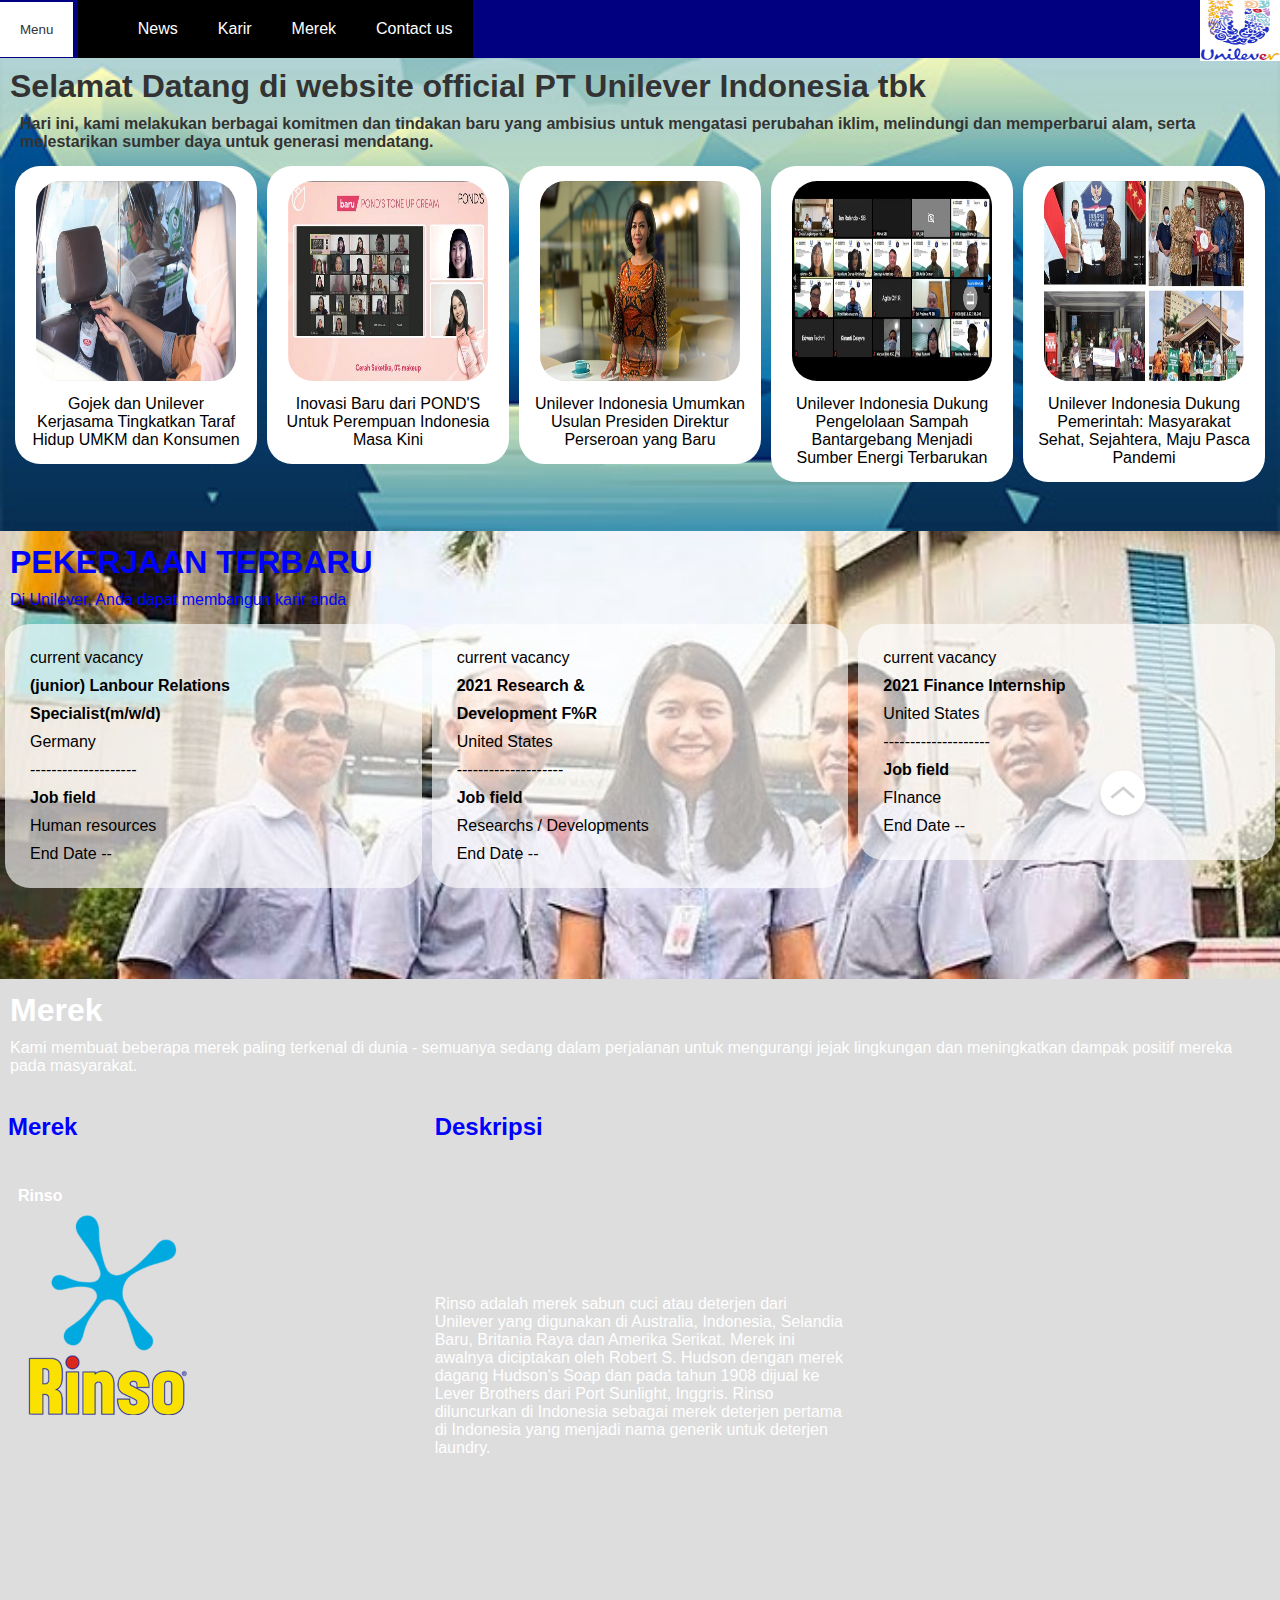
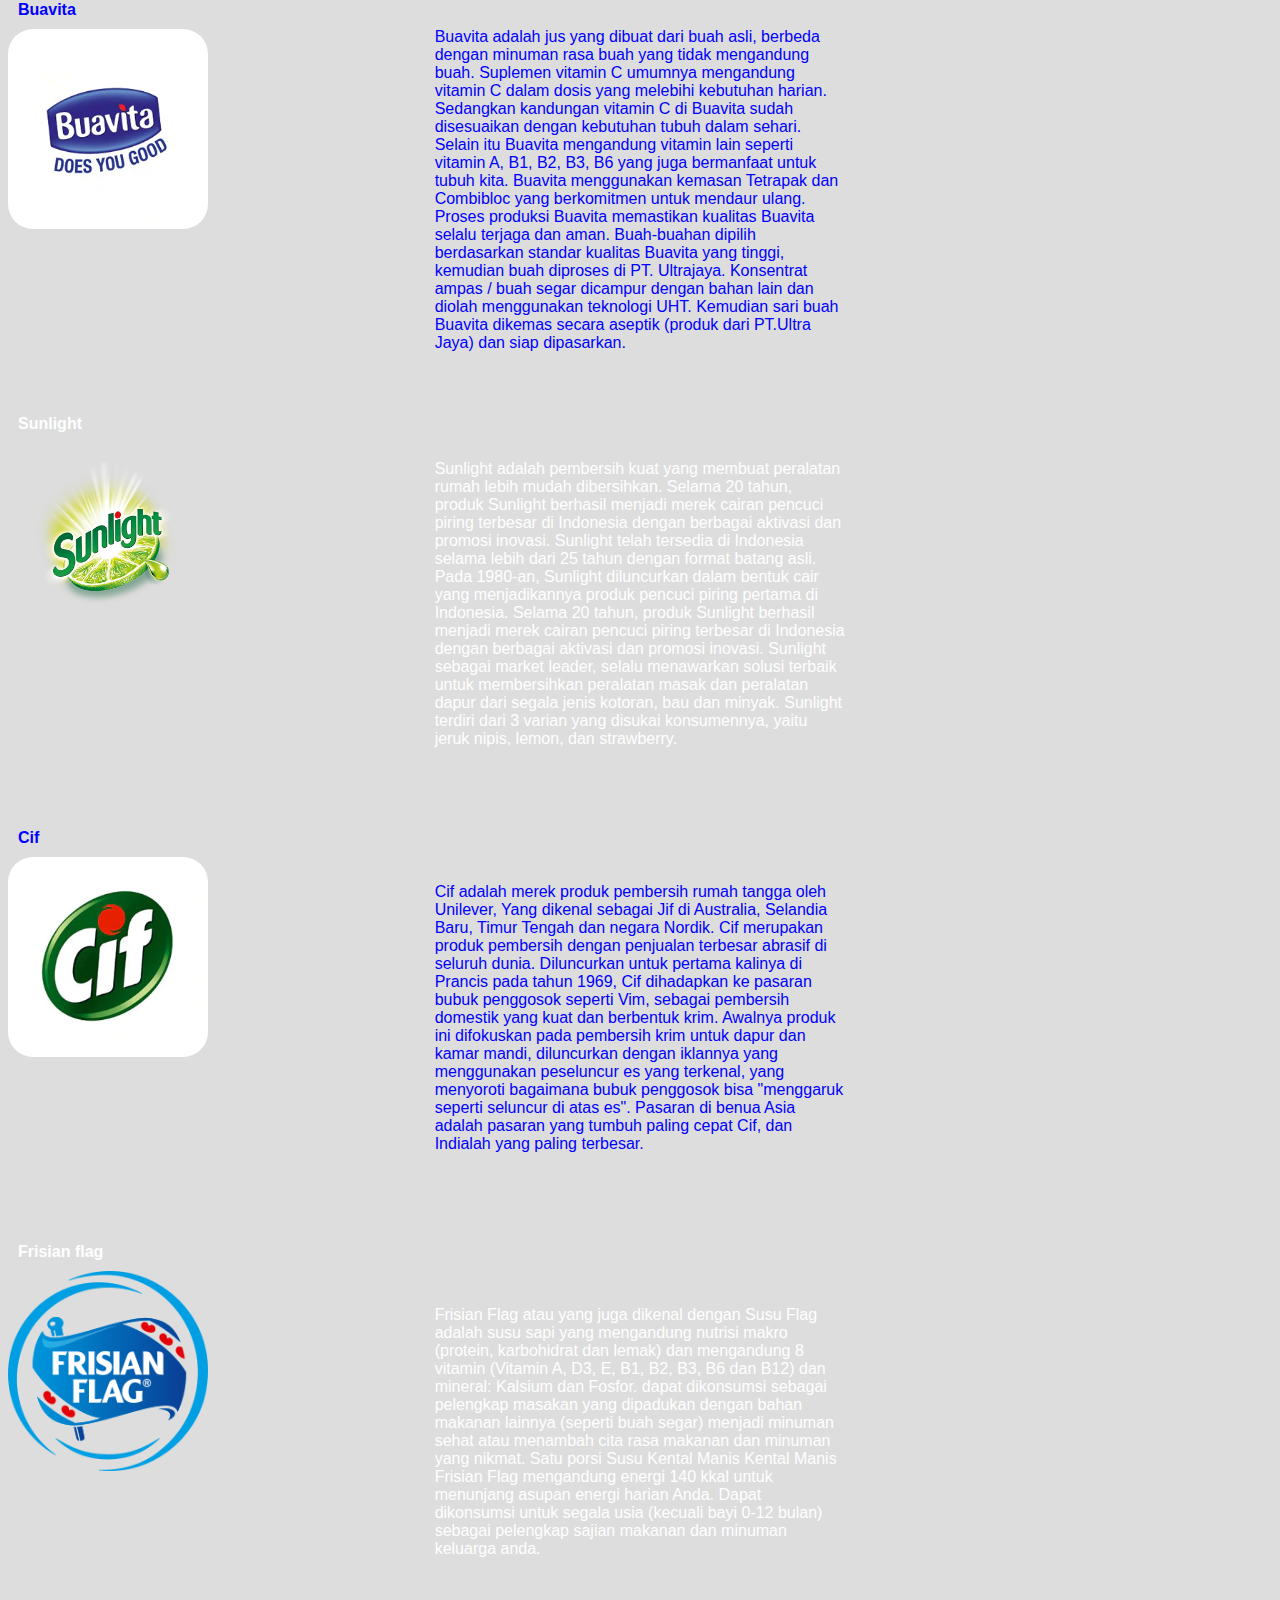
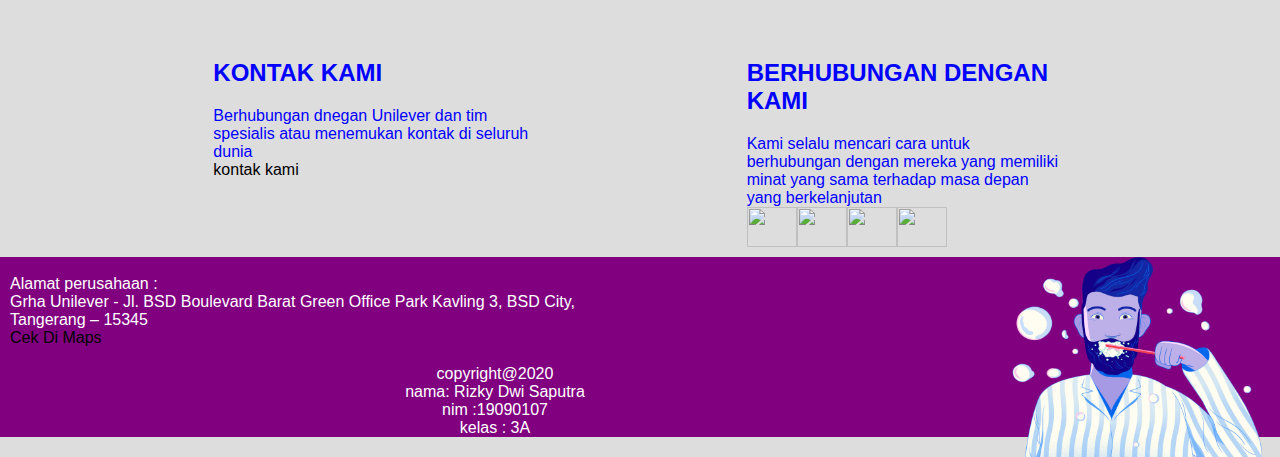
==== commit 66722a6c: "Update main.html" ====
--- a/main.html
+++ b/main.html
@@ -8,22 +8,8 @@
     <link rel="icon" href="image/logo-unilever.jpg">
     <title>webprofile Unilever Indonesia</title>
     <script src="script.js"></script>
-    <script src="http://code.jquery.com/jquery-2.2.1.min.js"></script>
-    <script>
-        $(document).ready(function(){
-        $(".preloader").fadeOut();
-        })
-    </script>
 </head>
 <body>
-    <div class="preloader">
-        <div class="loading">
-            <center>
-          <img src="image/pin.gif" width="80">
-          <p>Harap Tunggu</p>
-          </center>
-        </div>
-      </div>
     <header>
         <nav class="sidemenu">
             <button class="menubtn">Menu</button>
@@ -300,4 +286,4 @@
         </center>
     </footer>
 </body>
-</html>+</html>
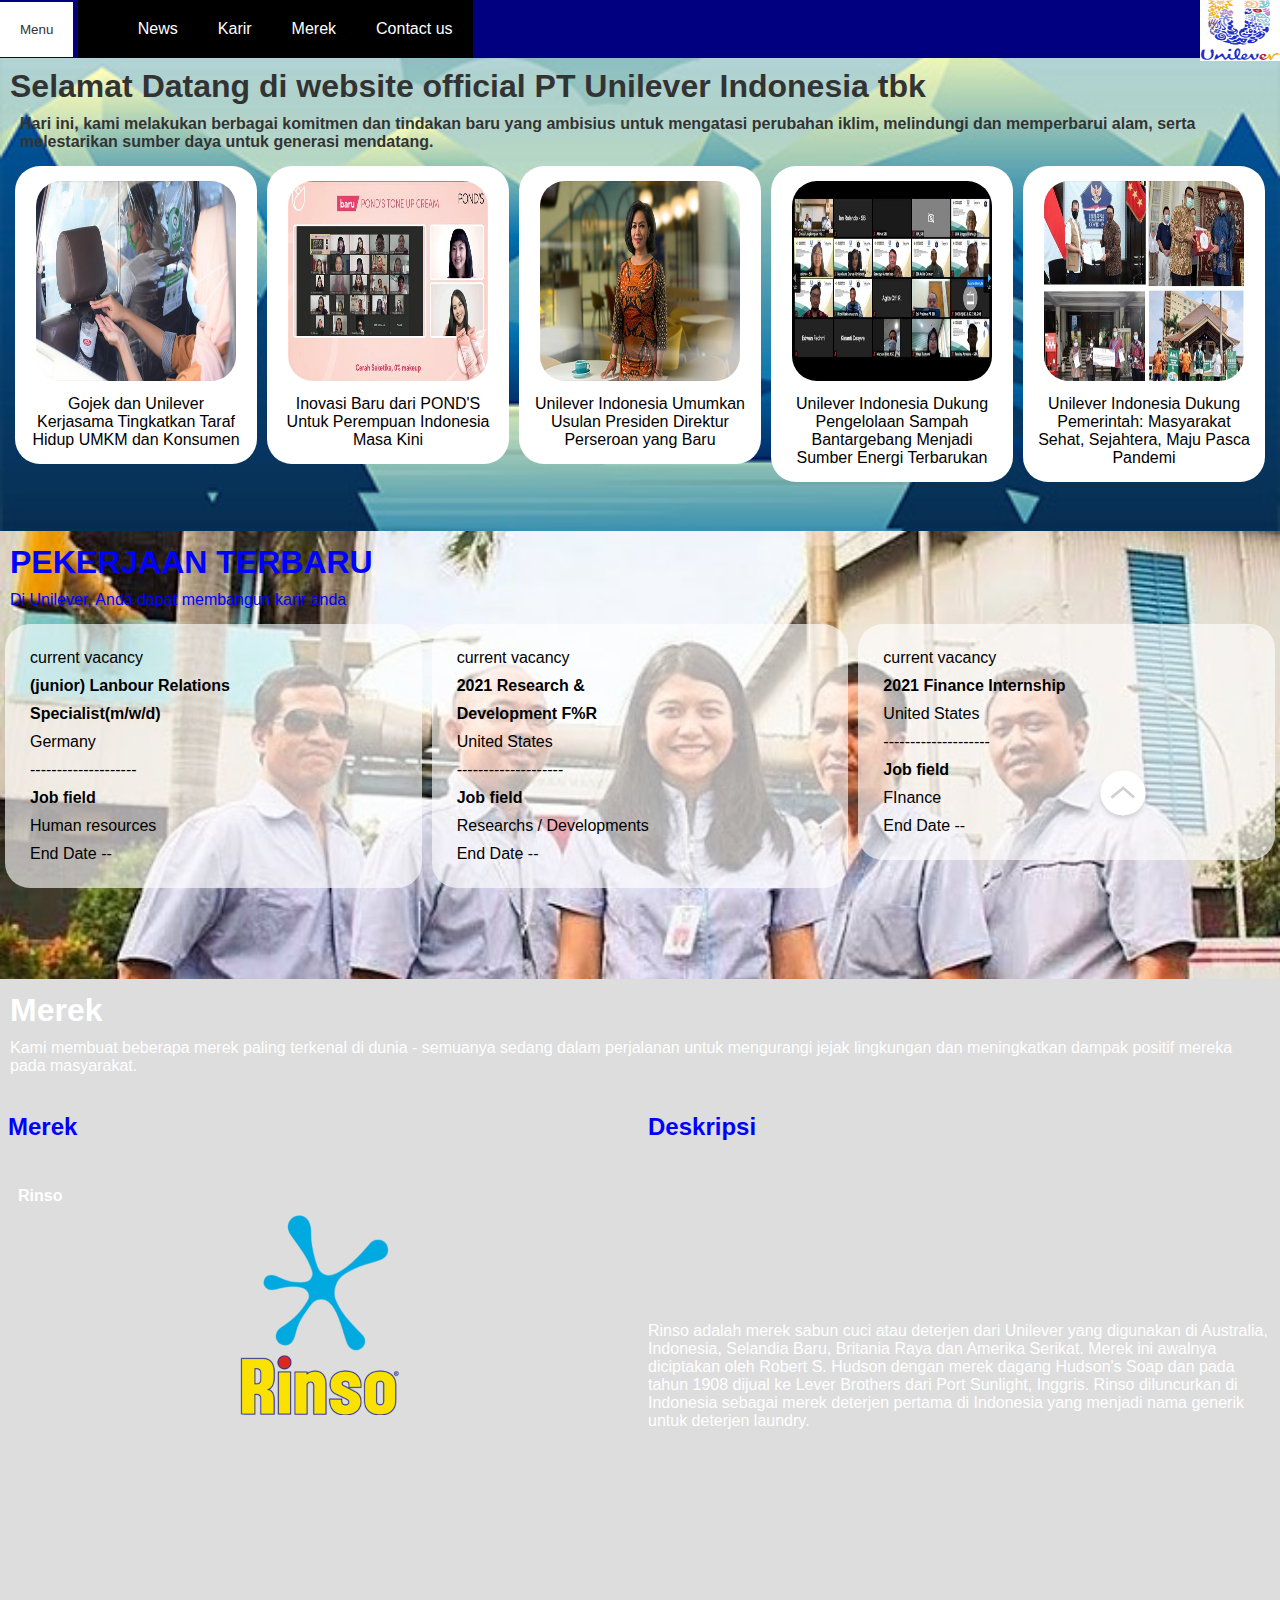
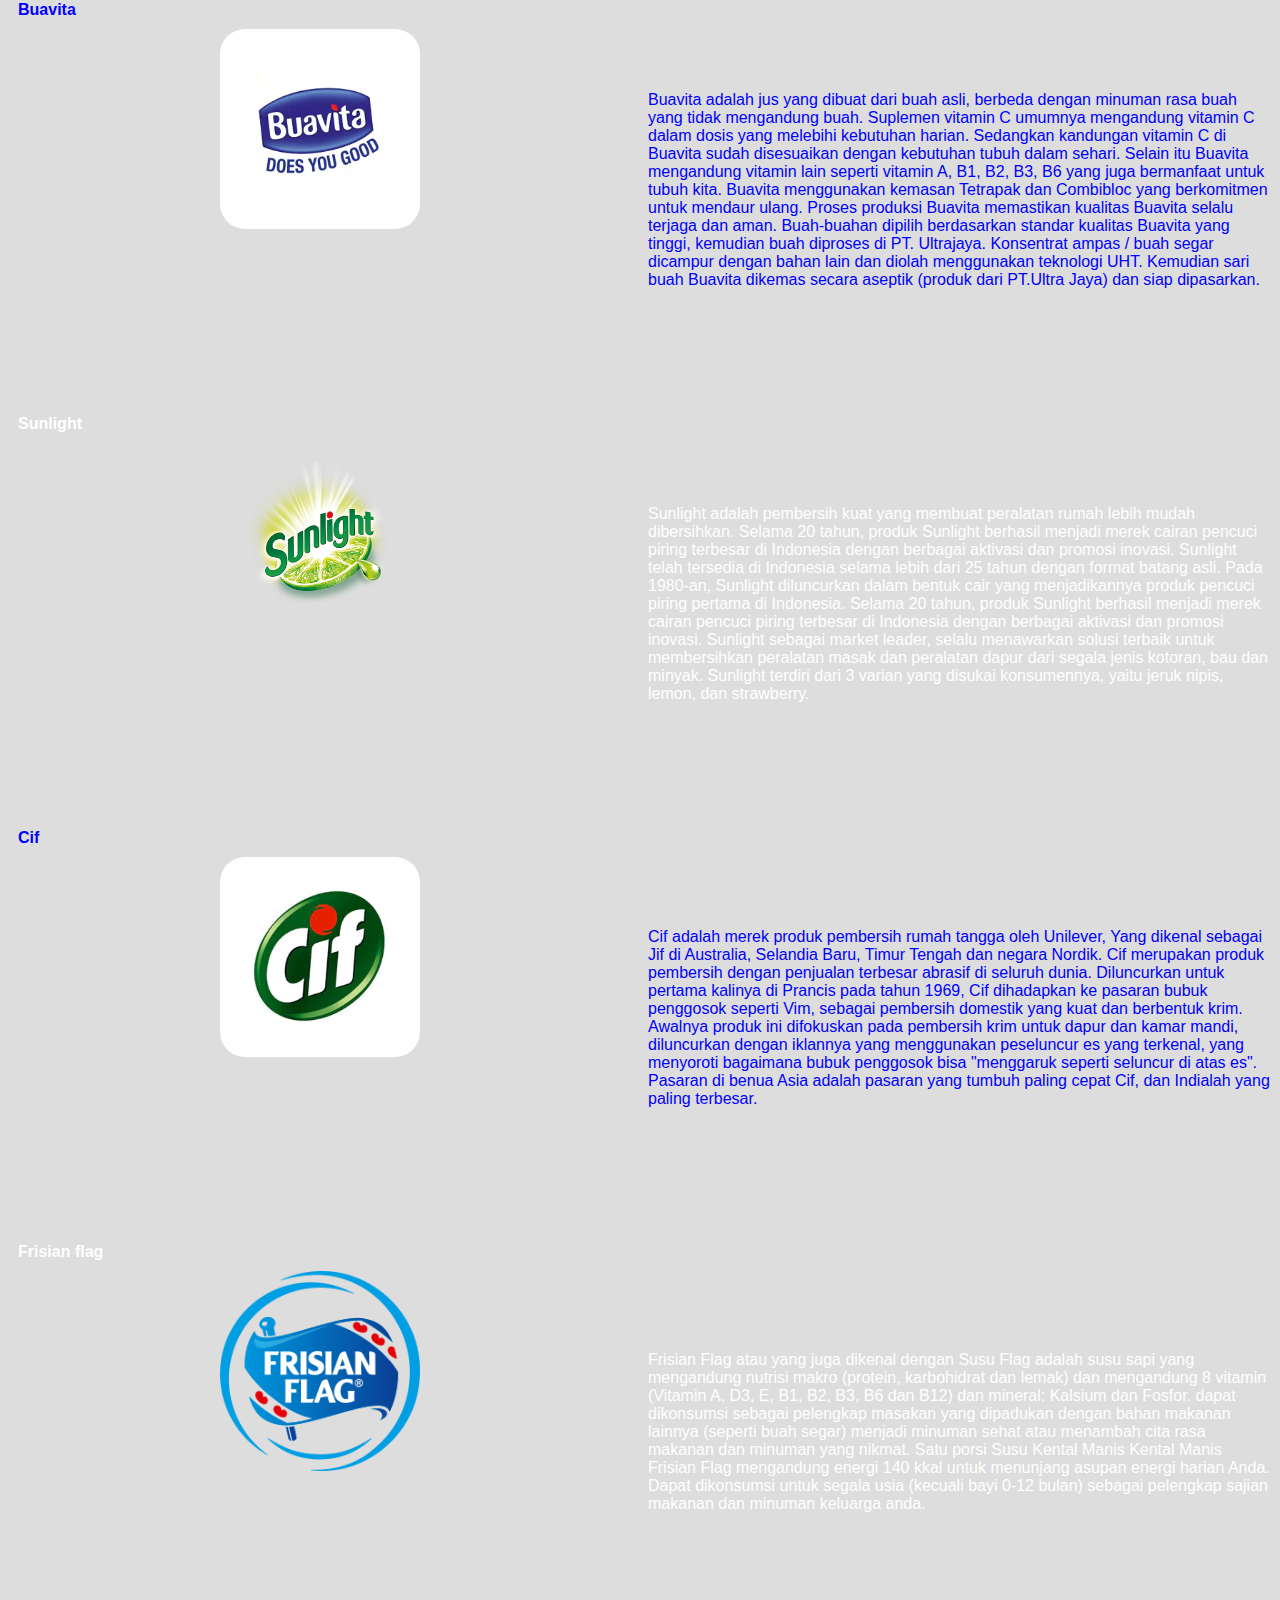
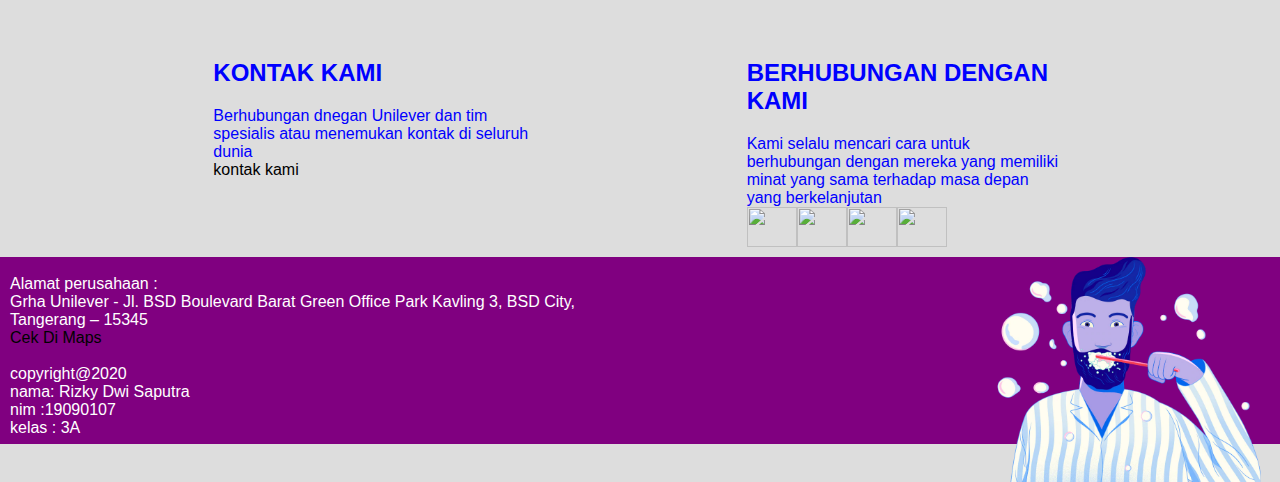
==== commit e6f609c7: "Update main.html" ====
--- a/main.html
+++ b/main.html
@@ -130,17 +130,17 @@
             jejak lingkungan dan meningkatkan dampak positif mereka pada masyarakat.</p>
         <table>
             <tr>
-                <th>
+                <th style="max-width:min-content;">
                     <h2>Merek </h2>
                 </th>
                 <th>
                     <h2>Deskripsi </h2>
-                <th>
-            </tr>
-            <tr>
-                <td>
+                </th>
+            </tr>
+            <tr>
+                <td >
                     <p><b>Rinso</b></p>
-                    <div class="zoom-effect">
+                    <div class="zoom-effect"  style="width:max-content">
                         <div class="kotak">
                             <img src="image/logo-rinso.png">
                         </div>
@@ -151,12 +151,12 @@
                     Hudson's Soap dan pada tahun 1908 dijual ke Lever Brothers dari Port Sunlight, Inggris.
                     Rinso diluncurkan di Indonesia sebagai merek deterjen pertama di Indonesia yang menjadi nama generik untuk
                     deterjen laundry.
-                <td>
+                </td>
             </tr>
             <tr>
                 <td>
                     <p><b>Buavita</b></p>
-                    <div class="zoom-effect">
+                    <div class="zoom-effect"  style="width:max-content">
                         <div class="kotak">
                             <img src="image/buavita_tcm1310-408827_w700.png">
                         </div>
@@ -172,12 +172,12 @@
                     kualitas Buavita yang tinggi, kemudian buah diproses di PT. Ultrajaya.
                     Konsentrat ampas / buah segar dicampur dengan bahan lain dan diolah menggunakan teknologi UHT. Kemudian
                     sari buah Buavita dikemas secara aseptik (produk dari PT.Ultra Jaya) dan siap dipasarkan.
-                <td>
-            </tr>
-            <tr>
-                <td>
+                </td>
+            </tr>
+            <tr>
+                <td >
                     <p><b>Sunlight</b></p>
-                    <div class="zoom-effect">
+                    <div class="zoom-effect"  style="width:max-content">
                         <div class="kotak">
                             <img src="image/logo-sunlight.png">
                         </div>
@@ -193,12 +193,12 @@
                     aktivasi dan promosi inovasi. Sunlight sebagai market leader, selalu menawarkan solusi terbaik untuk
                     membersihkan peralatan masak dan peralatan dapur dari segala jenis kotoran, bau dan minyak.
                     Sunlight terdiri dari 3 varian yang disukai konsumennya, yaitu jeruk nipis, lemon, dan strawberry.
-                <td>
+                </td>
             </tr>
             <tr>
                 <td>
                     <p><b>Cif</b></p>
-                    <div class="zoom-effect">
+                    <div class="zoom-effect"  style="width:max-content">
                         <div class="kotak">
                             <img src="image/cif_tcm1310-408746_w700.png">
                         </div>
@@ -212,13 +212,13 @@
                     untuk dapur dan kamar mandi, diluncurkan dengan iklannya yang menggunakan peseluncur es yang terkenal,
                     yang menyoroti bagaimana bubuk penggosok bisa "menggaruk seperti seluncur di atas es". Pasaran di benua Asia
                     adalah pasaran yang tumbuh paling cepat Cif, dan Indialah yang paling terbesar.
-                <td>
+                </td>
             </tr>
             <tr>
                 <td>
                     <p><b>Frisian flag</b></p>
-                    <div class="zoom-effect">
-                        <div class="kotak">
+                    <div class="zoom-effect" style="width:max-content">
+                        <div class="kotak" >
                             <img src="image/logo-frisian-flag.png">
                         </div>
                     </div>
@@ -232,11 +232,11 @@
                     Anda.
                     Dapat dikonsumsi untuk segala usia (kecuali bayi 0-12 bulan) sebagai pelengkap sajian makanan dan
                     minuman keluarga anda.
-                <td>
+                </td>
             </tr>
         </table>
     <div class="row">
-        <div class="kontak-kami-internasional">
+        <div class="kontak-kami-internasional" >
             <h2>KONTAK KAMI</h2>
             <span>Berhubungan dnegan Unilever dan tim spesialis atau menemukan kontak di seluruh dunia</span><br>
             <a href="contact-form.html" title="kontak-kami">kontak kami</a>
@@ -278,12 +278,10 @@
         Grha Unilever - Jl. BSD Boulevard Barat Green Office Park Kavling 3, BSD City, <br>
         Tangerang – 15345<br>
         <a href="https://goo.gl/maps/GV2RzGLKUzyPwAAx8" title="kontak-kami">Cek Di Maps</a><br><br>
-        <center>
             copyright@2020<br>
             nama: Rizky Dwi Saputra <br>
             nim :19090107 <br>
             kelas : 3A<br>
-        </center>
     </footer>
 </body>
 </html>
--- a/style.css
+++ b/style.css
@@ -4,27 +4,12 @@
   font-family: sans-serif;/**/
   -ms-text-size-adjust: 100%;/*agar saat jendela diperkecil/diperbesar semua text di html ukurannya sama persentasinya yaitu 100%*/
   -webkit-text-size-adjust: 100%;/**/
-  
+  scroll-behavior: smooth;
 }
 body {
   margin: 0;/**/
 }   
-.preloader {
-  position: fixed;/**/
-  top: 0;/**/
-  left: 0;/**/
-  width: 100%;/**/
-  height: 100%;/**/
-  z-index: 9999;/**/
-  background-color: #fff;/**/
-}
-.preloader .loading {/**/
-  position: absolute;/**/
-  left: 50%;/**/
-  top: 50%;/**/
-  transform: translate(-50%,-50%);/**/
-  font: 14px arial;/**/
-}
+
 h1{
   margin: 10px;/**/
 }
@@ -50,7 +35,6 @@
   border: none;/**/
   cursor: pointer;/**/
   padding: 20px;/**/
-  z-index: 99;/**/
 }
 .menubtn:hover{ /*:hover berfungsi saat pointer masuk ke menu akan berubah seperti dibawah ini*/
   background-color: #000;/*untuk membuat text berwarna hitam (#000 adl hex codenya)*/
@@ -98,9 +82,9 @@
   color: white;/*untuk membuat text berwarna putih*/
 }
 header img{
-  width: 80px;/**/
-  height: 61px;/**/
-  float: right;/**/
+  width: 80px;/*untuk membuat ukuran panjang sepanjang80px */
+  height: 61px;/*unutk membuat lebar 61px*/
+  float: right;/*untuk membuat img berapa di pojok kanan atas karena sebagai logo */
 }
 .wrapper {
   width: 100%;/**/
@@ -114,6 +98,10 @@
   margin: 0 auto;/**/
   overflow: -moz-hidden-unscrollable;  /**/
   color: white;/*untuk membuat text berwarna putih*/
+}
+.zoom-effect:hover .kotak img {/**/
+  -webkit-transform: scale(1.08);/**/
+  transform: scale(1.08);
 }
 .kotak span{
   color: black;/*untuk membuat text berwarna hitam*/
@@ -124,12 +112,7 @@
   width: 200px;/**/
   height: 200px;/**/
   border-radius: 25px;/**/
-  margin-bottom: 10px;/**/
-  
-}
-.zoom-effect:hover .kotak img {/**/
-  -webkit-transform: scale(1.08);/**/
-  transform: scale(1.08);/**/
+  margin-bottom: 10px;/**/ 
 }
 .head{
   color: #333333;/*untuk membuat text berwarna hitam dengan transparansi 50%*/
@@ -139,6 +122,7 @@
   padding: 10px;/**/
   background-image: url(image/background1.jpg);/**/
   max-width: 100%;
+  z-index: 4;
 }
 .head h1{
   margin: 0px;/**/
@@ -168,6 +152,7 @@
   margin: 5px;/*untuk membuar jarak diluar sisi atas dan bawah automatis mengikuti lebar jendela dan jarak luar sisi kanan dan kiri berjarak 70px*/
   background-color: rgba(255, 255, 255, 0.637) ;/*untuk membuat background berwarna putih dengan transparansi 60%*/
   color: black;/*untuk membuat text berwarna hitam*/
+  z-index: 4;
 }
 .merek{
   padding-top: 3px;/**/
@@ -176,6 +161,7 @@
   background-size: cover;/**/
   background-position: bottom;/**/
   background-image: url(image/nature-1603498513751-2292.jpg);/**/
+  z-index: 4;
 }
 .kontak-kami-lokal{
   width: 25%;/**/
@@ -240,11 +226,12 @@
   padding-left: 10px;
   color: white;/*untuk membuat text berwarna putih*/
   background-color:purple;/*untuk membuat text berwarna ungu*/
+  padding-bottom: 7px;
 }
 footer img{
   float :right;/**/
-  width:300px; /**/
-  height:200px;/**/
-  max-width: 100%;
-  max-height: 100%;
-}+  width:25%; /**/
+  height:25%;/**/
+  max-width: 100%;/**/
+  max-height: 100%;/**/
+}
